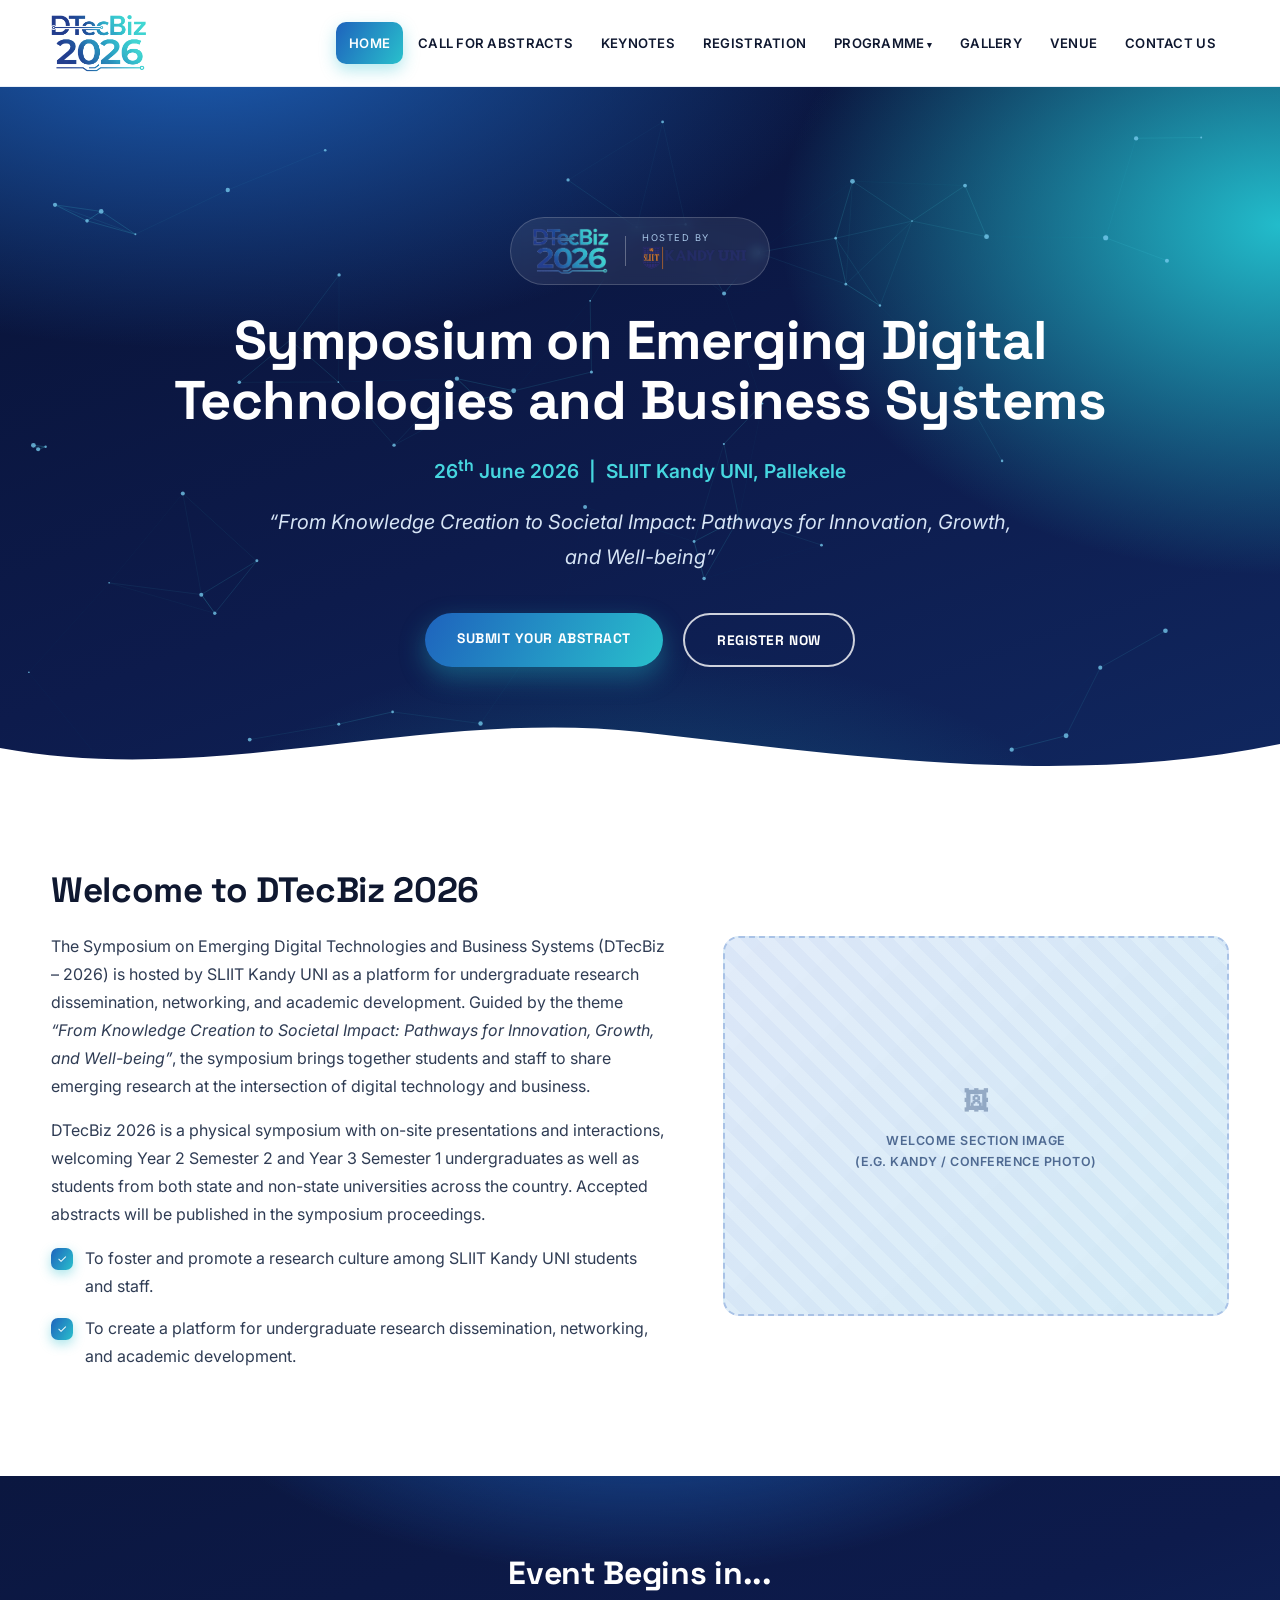
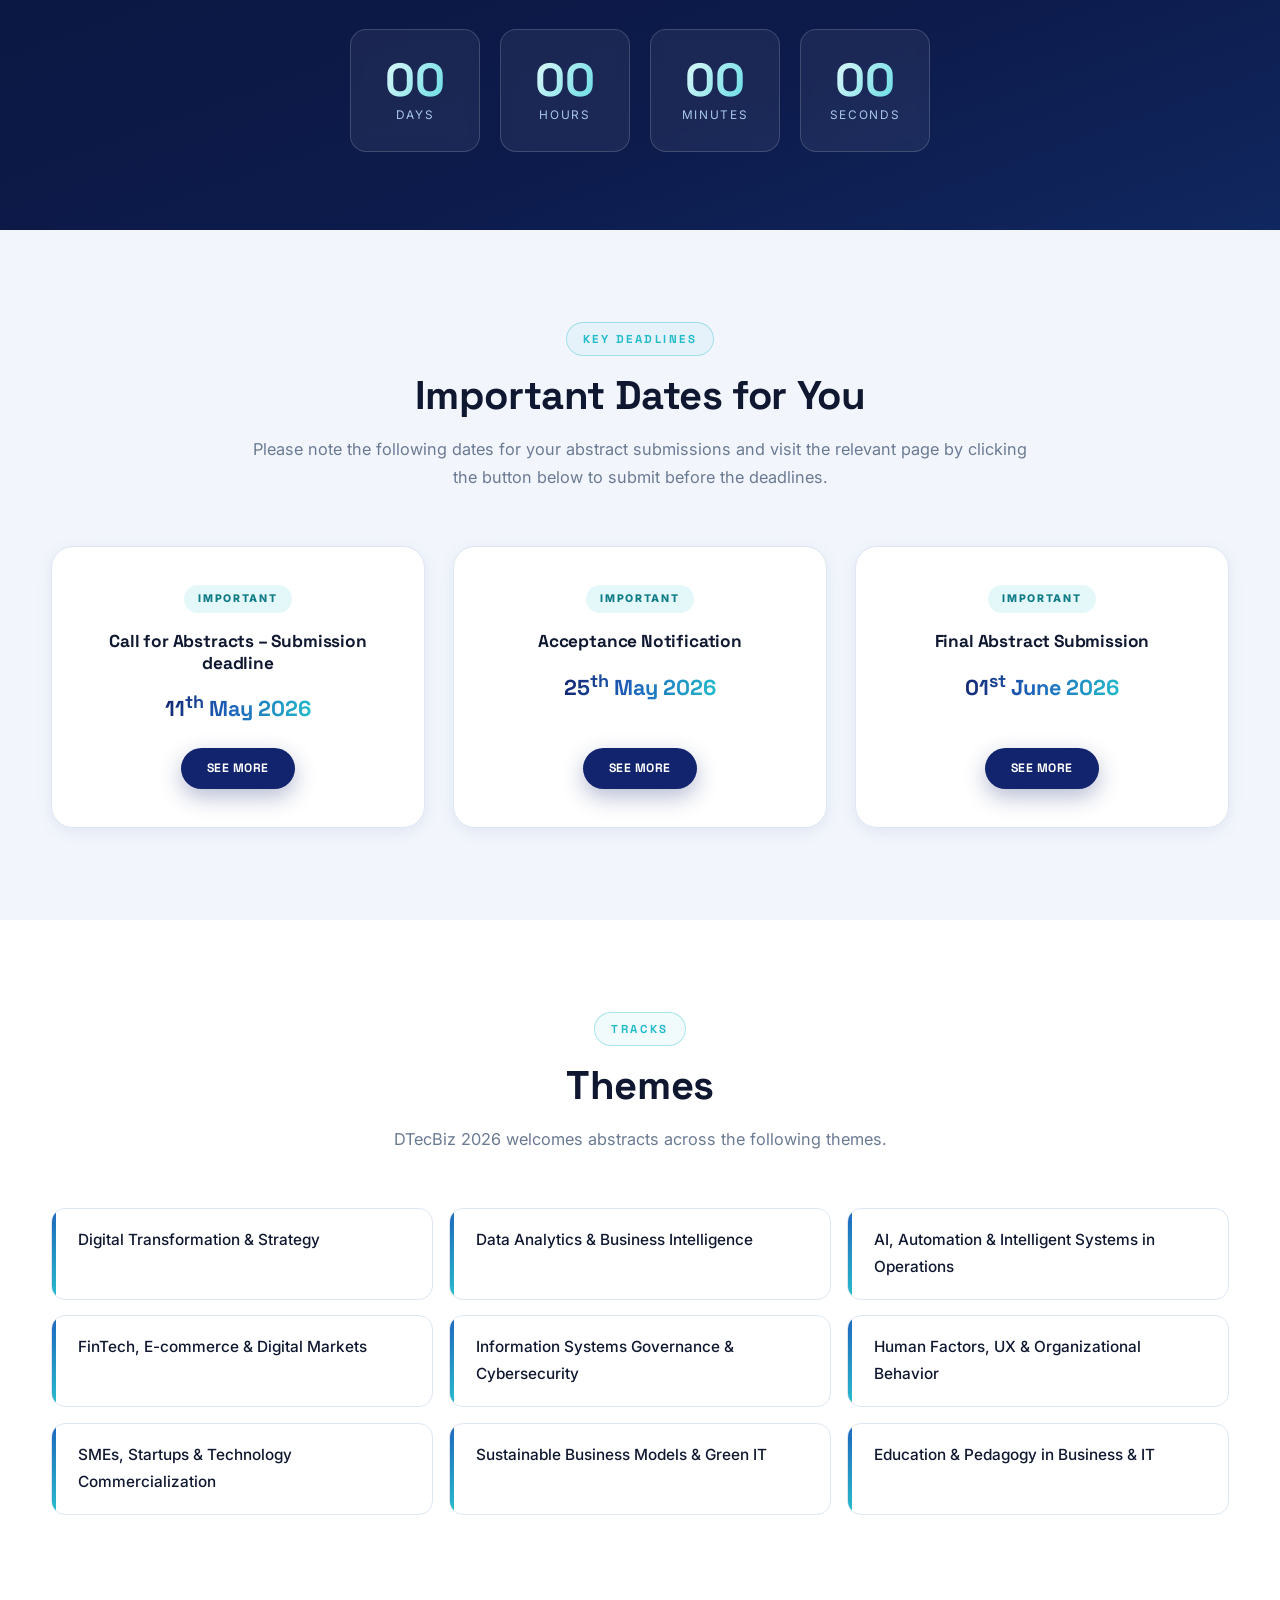
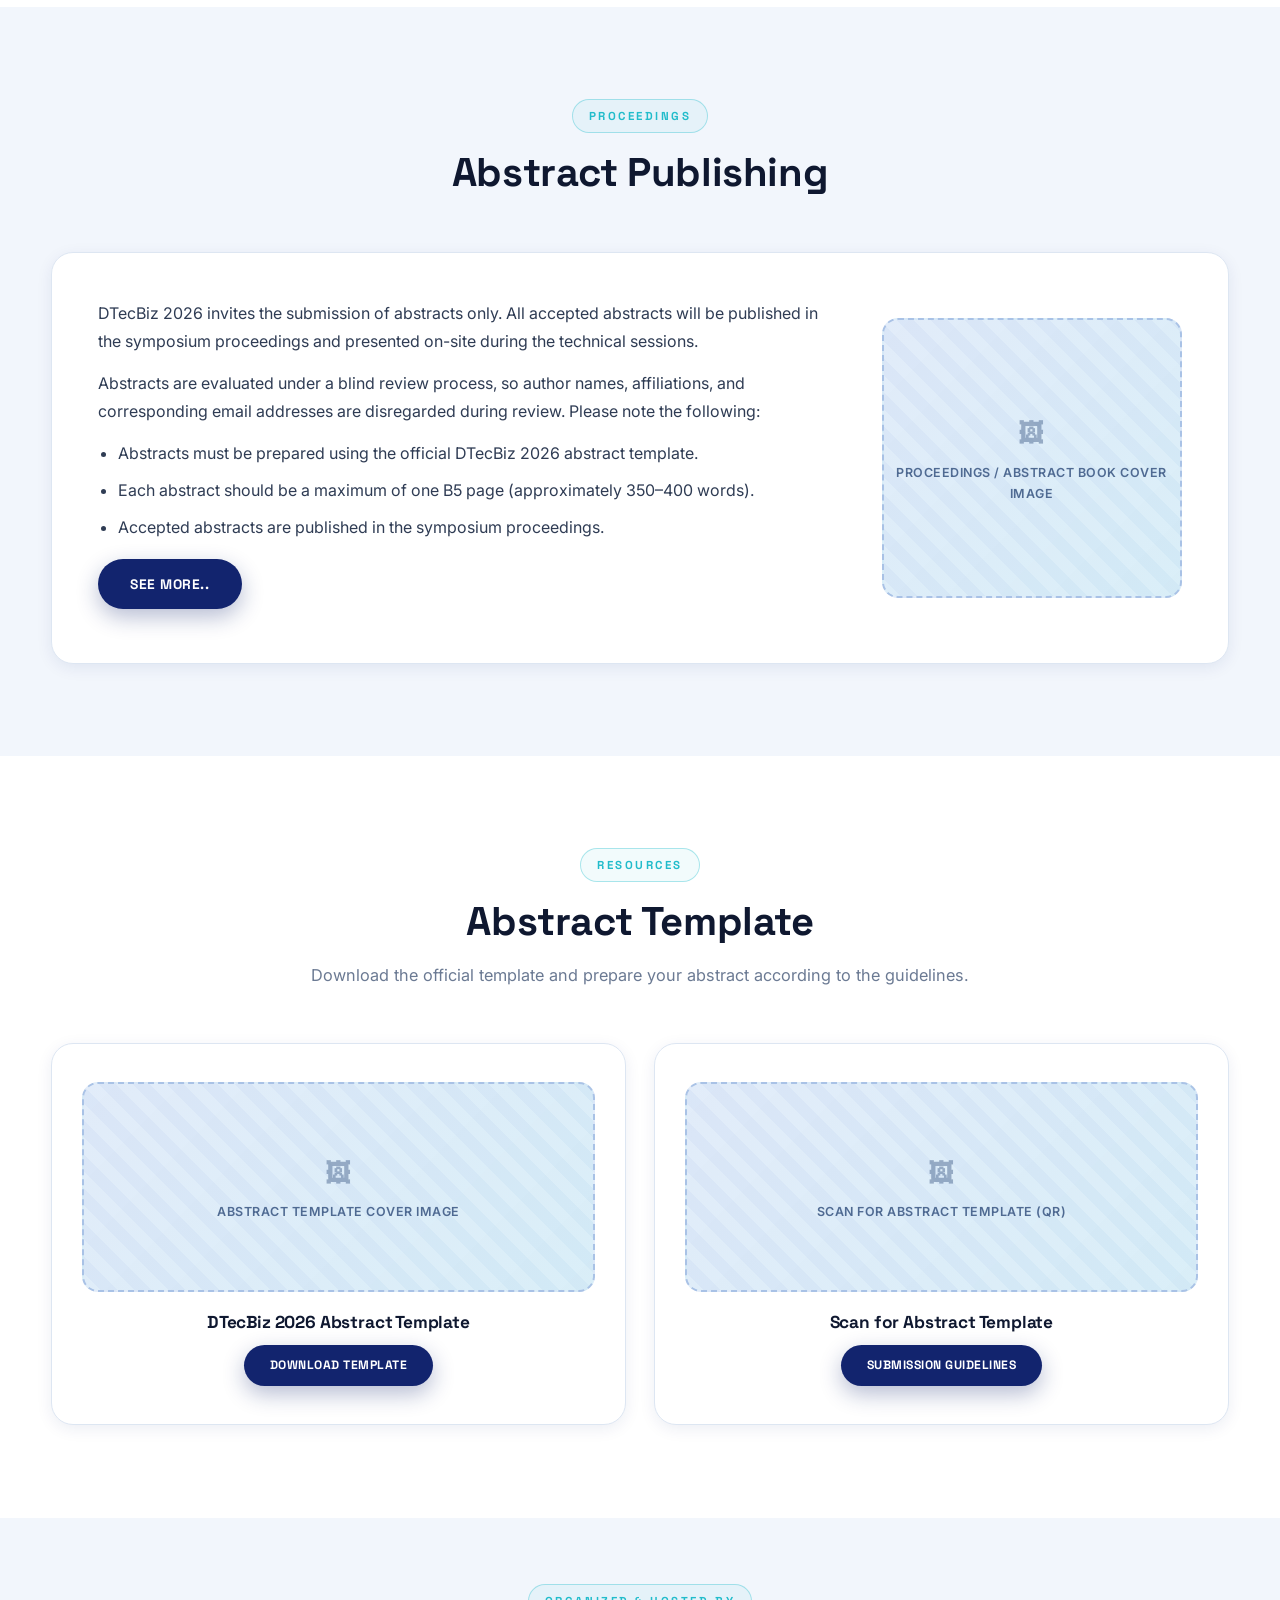
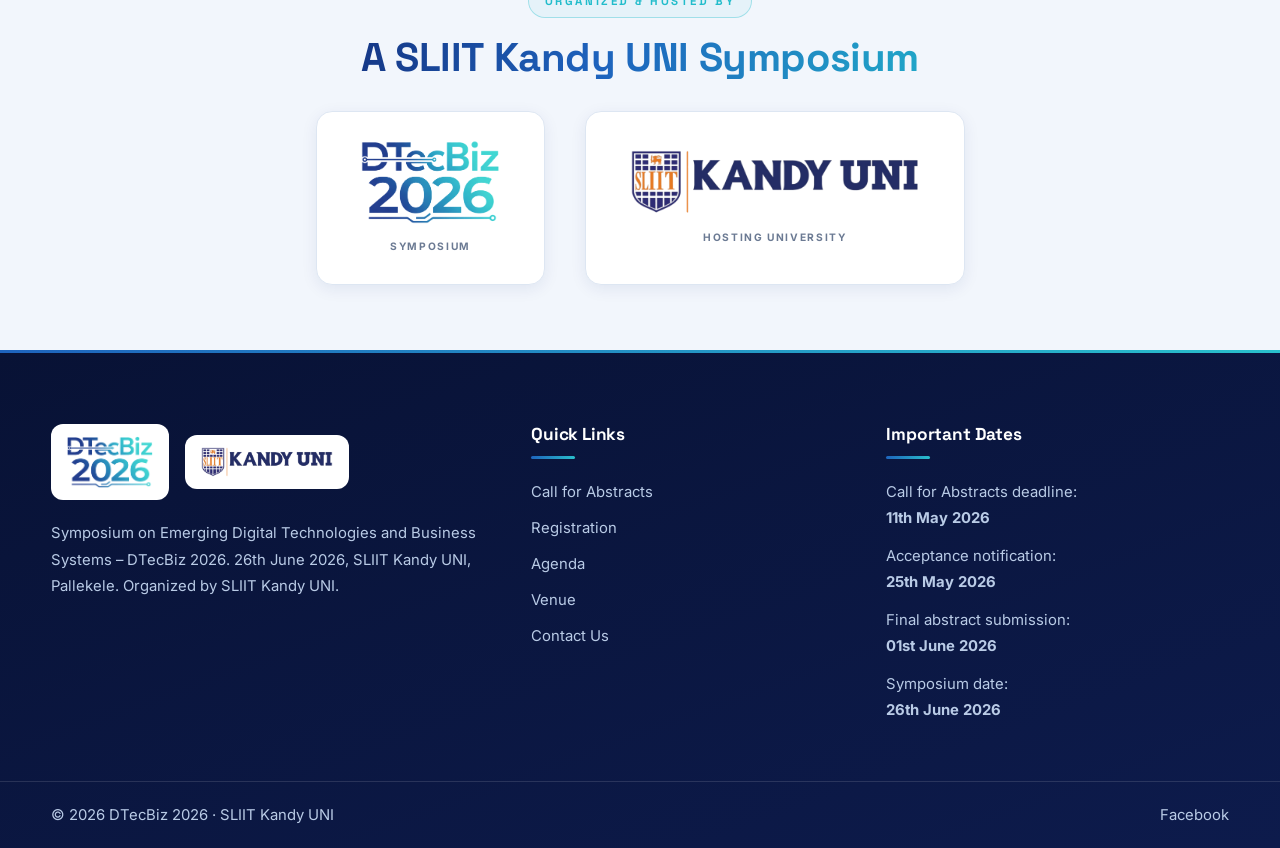
==== index.html @ 885c9efa "Add DTecBiz 2026 symposium website Static front-end for the Symposium on Emerging Digital Technologi" ====
<!DOCTYPE html>
<html lang="en">
<head>
<meta charset="UTF-8">
<meta name="viewport" content="width=device-width, initial-scale=1.0">
<title>HOME - DTecBiz 2026</title>
<link rel="preconnect" href="https://fonts.googleapis.com">
<link href="https://fonts.googleapis.com/css2?family=Space+Grotesk:wght@400;500;600;700&family=Inter:wght@400;500;600;700&display=swap" rel="stylesheet">
<link rel="stylesheet" href="css/style.css">
</head>
<body>
<div id="scrollProgress"></div>

<!-- ===== Header ===== -->
<header class="site-header">
    <div class="container">
        <a class="brand" href="index.html">
            <img src="images/dtecbiz-logo.png" alt="DTecBiz 2026" class="brand-logo">
        </a>
        <button class="nav-toggle" aria-label="Toggle menu" aria-expanded="false">&#9776;</button>
        <nav class="main-nav">
            <ul>
                <li class="active"><a href="index.html">HOME</a></li>
                <li><a href="call-for-papers.html">CALL FOR ABSTRACTS</a></li>
                <li><a href="keynotes.html">KEYNOTES</a></li>
                <li><a href="registration.html">REGISTRATION</a></li>
                <li class="dropdown"><a href="technical-programme.html">PROGRAMME</a>
                    <ul class="sub-menu">
                        <li><a href="technical-programme.html">AGENDA</a></li>
                        <li><a href="instructions.html">INSTRUCTIONS</a></li>
                    </ul>
                </li>
                <li><a href="gallery.html">GALLERY</a></li>
                <li><a href="venue.html">VENUE</a></li>
                <li><a href="contact-us.html">CONTACT US</a></li>
            </ul>
        </nav>
    </div>
</header>

<!-- ===== Hero ===== -->
<section class="hero">
    <canvas id="heroCanvas"></canvas>
    <div class="container">
        <div class="hero-cobrand">
            <img class="dtb" src="images/dtecbiz-logo.png" alt="DTecBiz 2026">
            <span class="divider"></span>
            <span class="host">
                <small>Hosted by</small>
                <img src="images/sliit-kandy-uni.png" alt="SLIIT Kandy UNI">
            </span>
        </div>
        <h1>Symposium on Emerging Digital Technologies and Business Systems</h1>
        <div class="hero-meta">26<sup>th</sup> June 2026 &nbsp;|&nbsp; SLIIT Kandy UNI, Pallekele</div>
        <div class="hero-tagline">&ldquo;From Knowledge Creation to Societal Impact: Pathways for Innovation, Growth, and Well-being&rdquo;</div>
        <div class="hero-cta">
            <a class="btn btn-gold" href="call-for-papers.html">Submit Your Abstract</a>
            <a class="btn btn-outline" href="registration.html">Register Now</a>
        </div>
    </div>
    <div class="hero-wave" aria-hidden="true">
        <svg viewBox="0 0 1440 70" preserveAspectRatio="none"><path fill="#ffffff" d="M0,40 C240,80 480,0 720,24 C960,48 1200,80 1440,36 L1440,70 L0,70 Z"></path></svg>
    </div>
</section>

<!-- ===== Welcome ===== -->
<section class="section">
    <div class="container split">
        <div>
            <h2>Welcome to DTecBiz 2026</h2>
            <p>The Symposium on Emerging Digital Technologies and Business Systems (DTecBiz &ndash; 2026) is hosted by SLIIT Kandy UNI as a platform for undergraduate research dissemination, networking, and academic development. Guided by the theme <em>&ldquo;From Knowledge Creation to Societal Impact: Pathways for Innovation, Growth, and Well-being&rdquo;</em>, the symposium brings together students and staff to share emerging research at the intersection of digital technology and business.</p>
            <p>DTecBiz 2026 is a physical symposium with on-site presentations and interactions, welcoming Year 2 Semester 2 and Year 3 Semester 1 undergraduates as well as students from both state and non-state universities across the country. Accepted abstracts will be published in the symposium proceedings.</p>
            <ul class="goals">
                <li>To foster and promote a research culture among SLIIT Kandy UNI students and staff.</li>
                <li>To create a platform for undergraduate research dissemination, networking, and academic development.</li>
            </ul>
        </div>
        <div class="img-ph">Welcome section image<br>(e.g. Kandy / conference photo)</div>
    </div>
</section>

<!-- ===== Countdown ===== -->
<section class="countdown-band">
    <div class="container">
        <h2>Event Begins in...</h2>
        <div class="countdown">
            <div class="count-box"><div class="num" data-unit="days">00</div><div class="label">Days</div></div>
            <div class="count-box"><div class="num" data-unit="hours">00</div><div class="label">Hours</div></div>
            <div class="count-box"><div class="num" data-unit="minutes">00</div><div class="label">Minutes</div></div>
            <div class="count-box"><div class="num" data-unit="seconds">00</div><div class="label">Seconds</div></div>
        </div>
    </div>
</section>

<!-- ===== Important Dates ===== -->
<section class="section alt">
    <div class="container">
        <div class="section-head">
            <span class="eyebrow">Key Deadlines</span>
            <h2>Important Dates for You</h2>
            <p>Please note the following dates for your abstract submissions and visit the relevant page by clicking the button below to submit before the deadlines.</p>
        </div>
        <div class="cards">
            <div class="card">
                <span class="tag">IMPORTANT</span>
                <h3>Call for Abstracts &ndash; Submission deadline</h3>
                <div class="date">11<sup>th</sup> May 2026</div>
                <a class="btn btn-green" href="call-for-papers.html">See More</a>
            </div>
            <div class="card">
                <span class="tag">IMPORTANT</span>
                <h3>Acceptance Notification</h3>
                <div class="date">25<sup>th</sup> May 2026</div>
                <a class="btn btn-green" href="call-for-papers.html">See More</a>
            </div>
            <div class="card">
                <span class="tag">IMPORTANT</span>
                <h3>Final Abstract Submission</h3>
                <div class="date">01<sup>st</sup> June 2026</div>
                <a class="btn btn-green" href="call-for-papers.html">See More</a>
            </div>
        </div>
    </div>
</section>

<!-- ===== Themes ===== -->
<section class="section">
    <div class="container">
        <div class="section-head">
            <span class="eyebrow">Tracks</span>
            <h2>Themes</h2>
            <p>DTecBiz 2026 welcomes abstracts across the following themes.</p>
        </div>
        <div class="themes-grid">
            <div class="theme">Digital Transformation &amp; Strategy</div>
            <div class="theme">Data Analytics &amp; Business Intelligence</div>
            <div class="theme">AI, Automation &amp; Intelligent Systems in Operations</div>
            <div class="theme">FinTech, E-commerce &amp; Digital Markets</div>
            <div class="theme">Information Systems Governance &amp; Cybersecurity</div>
            <div class="theme">Human Factors, UX &amp; Organizational Behavior</div>
            <div class="theme">SMEs, Startups &amp; Technology Commercialization</div>
            <div class="theme">Sustainable Business Models &amp; Green IT</div>
            <div class="theme">Education &amp; Pedagogy in Business &amp; IT</div>
        </div>
    </div>
</section>

<!-- ===== Abstract Publishing ===== -->
<section class="section alt">
    <div class="container">
        <div class="section-head">
            <span class="eyebrow">Proceedings</span>
            <h2>Abstract Publishing</h2>
        </div>
        <div class="pub-box">
            <div>
                <p>DTecBiz 2026 invites the submission of abstracts only. All accepted abstracts will be published in the symposium proceedings and presented on-site during the technical sessions.</p>
                <p>Abstracts are evaluated under a blind review process, so author names, affiliations, and corresponding email addresses are disregarded during review. Please note the following:</p>
                <ul>
                    <li>Abstracts must be prepared using the official DTecBiz 2026 abstract template.</li>
                    <li>Each abstract should be a maximum of one B5 page (approximately 350&ndash;400 words).</li>
                    <li>Accepted abstracts are published in the symposium proceedings.</li>
                </ul>
                <a class="btn btn-green" href="call-for-papers.html">See More..</a>
            </div>
            <div class="img-ph">Proceedings / abstract book cover image</div>
        </div>
    </div>
</section>

<!-- ===== Abstract Template ===== -->
<section class="section">
    <div class="container">
        <div class="section-head">
            <span class="eyebrow">Resources</span>
            <h2>Abstract Template</h2>
            <p>Download the official template and prepare your abstract according to the guidelines.</p>
        </div>
        <div class="download-strip">
            <div class="card">
                <div class="img-ph">Abstract template cover image</div>
                <h3>DTecBiz 2026 Abstract Template</h3>
                <a class="btn btn-green" href="#">Download Template</a>
            </div>
            <div class="card">
                <div class="img-ph">Scan for Abstract Template (QR)</div>
                <h3>Scan for Abstract Template</h3>
                <a class="btn btn-green" href="call-for-papers.html">Submission Guidelines</a>
            </div>
        </div>
    </div>
</section>

<!-- ===== Organized & Hosted by ===== -->
<section class="hostband">
    <div class="container">
        <div class="section-head" style="margin-bottom:0;">
            <span class="eyebrow">Organized &amp; Hosted by</span>
            <h2 class="grad-text">A SLIIT Kandy UNI Symposium</h2>
        </div>
        <div class="logos">
            <div class="logo-card dtb">
                <img src="images/dtecbiz-logo.png" alt="DTecBiz 2026">
                <small>Symposium</small>
            </div>
            <div class="logo-card">
                <img src="images/sliit-kandy-uni.png" alt="SLIIT Kandy UNI">
                <small>Hosting University</small>
            </div>
        </div>
    </div>
</section>

<!-- ===== Footer ===== -->
<footer class="site-footer">
    <div class="container footer-grid">
        <div>
            <div class="footer-logos">
                <span class="chip dtb"><img src="images/dtecbiz-logo.png" alt="DTecBiz 2026"></span>
                <span class="chip host"><img src="images/sliit-kandy-uni.png" alt="SLIIT Kandy UNI"></span>
            </div>
            <p>Symposium on Emerging Digital Technologies and Business Systems &ndash; DTecBiz 2026. 26th June 2026, SLIIT Kandy UNI, Pallekele. Organized by SLIIT Kandy UNI.</p>
        </div>
        <div>
            <h4>Quick Links</h4>
            <ul>
                <li><a href="call-for-papers.html">Call for Abstracts</a></li>
                <li><a href="registration.html">Registration</a></li>
                <li><a href="technical-programme.html">Agenda</a></li>
                <li><a href="venue.html">Venue</a></li>
                <li><a href="contact-us.html">Contact Us</a></li>
            </ul>
        </div>
        <div>
            <h4>Important Dates</h4>
            <p>Call for Abstracts deadline:<br><strong>11th May 2026</strong></p>
            <p>Acceptance notification:<br><strong>25th May 2026</strong></p>
            <p>Final abstract submission:<br><strong>01st June 2026</strong></p>
            <p>Symposium date:<br><strong>26th June 2026</strong></p>
        </div>
    </div>
    <div class="footer-bottom">
        <div class="container" style="display:flex;justify-content:space-between;flex-wrap:wrap;gap:10px;">
            <span>&copy; 2026 DTecBiz 2026 &middot; SLIIT Kandy UNI</span>
            <a href="#" target="_blank" rel="noopener">Facebook</a>
        </div>
    </div>
</footer>

<button id="scrollTop" aria-label="Scroll to top">&#8679;</button>
<script src="js/main.js"></script>
</body>
</html>
---- css/style.css ----
/* ============================================================
   DTecBiz 2026 — Symposium on Emerging Digital Technologies
   and Business Systems | Premium tech theme
   ============================================================ */

:root {
    /* DTecBiz logo gradient palette */
    --navy-deep: #081235;
    --navy: #0d1b4c;
    --navy-2: #12246e;
    --blue: #1e5fbf;
    --blue-bright: #2a86d8;
    --cyan: #22bccb;
    --cyan-light: #46d6df;
    --accent: #e8792b;          /* SLIIT orange, used sparingly */

    --grad-main: linear-gradient(120deg, #12246e 0%, #1e63bd 48%, #29c0cc 100%);
    --grad-soft: linear-gradient(120deg, #1e63bd, #29c0cc);
    --grad-text: linear-gradient(100deg, #12246e 0%, #1e63bd 45%, #22bccb 100%);

    --ink: #0f1830;
    --body: #2f3c54;
    --muted: #6b7a93;
    --bg: #ffffff;
    --bg-soft: #f2f6fc;
    --bg-tint: #eaf1fb;
    --border: #dde6f2;
    --glass: rgba(255, 255, 255, 0.72);

    --radius: 16px;
    --radius-lg: 22px;
    --shadow-sm: 0 4px 16px rgba(18, 36, 110, 0.08);
    --shadow: 0 14px 40px rgba(18, 36, 110, 0.14);
    --shadow-glow: 0 18px 50px rgba(34, 188, 203, 0.28);

    --font-head: "Space Grotesk", "Segoe UI", sans-serif;
    --font-body: "Inter", "Segoe UI", Roboto, Helvetica, Arial, sans-serif;
}

* { margin: 0; padding: 0; box-sizing: border-box; }

html { scroll-behavior: smooth; }

body {
    font-family: var(--font-body);
    color: var(--body);
    background: var(--bg);
    line-height: 1.75;
    font-size: 16px;
    overflow-x: hidden;
}

img { max-width: 100%; display: block; }
a { color: var(--blue); text-decoration: none; transition: color .2s; }
a:hover { color: var(--cyan); }

h1, h2, h3, h4 { font-family: var(--font-head); color: var(--ink); line-height: 1.22; font-weight: 700; letter-spacing: -0.01em; }

.container { width: min(1200px, 92%); margin: 0 auto; }

.grad-text {
    background: var(--grad-text);
    -webkit-background-clip: text;
    background-clip: text;
    color: transparent;
}

/* ---------- Scroll progress bar ---------- */
#scrollProgress {
    position: fixed; top: 0; left: 0; height: 3px; width: 0;
    background: var(--grad-soft);
    z-index: 3000;
    box-shadow: 0 0 12px rgba(34, 188, 203, .8);
}

/* ---------- Image placeholders ---------- */
.img-ph {
    display: flex; flex-direction: column; align-items: center; justify-content: center;
    gap: 6px;
    background:
        linear-gradient(135deg, rgba(30, 99, 189, .06), rgba(34, 188, 203, .10)),
        repeating-linear-gradient(45deg, #eef4fd, #eef4fd 12px, #e6eefb 12px, #e6eefb 24px);
    border: 2px dashed #a9c2e6;
    border-radius: var(--radius);
    color: #4f6a92;
    font-size: .78rem; font-weight: 600; letter-spacing: .04em; text-transform: uppercase;
    text-align: center; padding: 12px; min-height: 120px; width: 100%;
}
.img-ph::before { content: "\1F5BC"; font-size: 1.6rem; opacity: .5; }

/* ---------- Header ---------- */
.site-header {
    position: sticky; top: 0; z-index: 1000;
    background: rgba(255, 255, 255, 0.82);
    backdrop-filter: saturate(160%) blur(14px);
    -webkit-backdrop-filter: saturate(160%) blur(14px);
    border-bottom: 1px solid rgba(30, 99, 189, .10);
    transition: padding .3s, box-shadow .3s, background .3s;
}
.site-header.scrolled { box-shadow: 0 8px 30px rgba(18, 36, 110, .10); background: rgba(255,255,255,.92); }
.site-header .container { display: flex; align-items: center; justify-content: space-between; gap: 18px; padding: 14px 0; transition: padding .3s; }
.site-header.scrolled .container { padding: 8px 0; }

.brand { display: flex; align-items: center; gap: 14px; }
.brand-logo { height: 58px; width: auto; transition: height .3s; }
.site-header.scrolled .brand-logo { height: 46px; }

.host-badge {
    display: flex; align-items: center; gap: 10px;
    padding: 6px 14px 6px 16px; border-radius: 40px;
    background: linear-gradient(120deg, rgba(30,99,189,.06), rgba(34,188,203,.10));
    border: 1px solid rgba(30, 99, 189, .16);
}
.host-badge span { font-size: .62rem; font-weight: 700; letter-spacing: .14em; text-transform: uppercase; color: var(--muted); }
.host-badge img { height: 26px; width: auto; }

.main-nav ul { list-style: none; display: flex; align-items: center; gap: 2px; flex-wrap: wrap; }
.main-nav a {
    display: block; padding: 10px 13px; font-size: .82rem; font-weight: 600;
    letter-spacing: .02em; color: var(--ink); border-radius: 10px; position: relative;
}
.main-nav a:hover { color: var(--blue); background: var(--bg-tint); }
.main-nav li.active > a { color: #fff; background: var(--grad-soft); box-shadow: 0 6px 16px rgba(34,188,203,.35); }

.main-nav li { position: relative; }
.main-nav .dropdown > a::after { content: " \25BE"; font-size: .7em; }
.main-nav .sub-menu {
    display: none; position: absolute; top: 100%; left: 0; background: #fff;
    min-width: 240px; box-shadow: var(--shadow); border-radius: 14px; padding: 8px; flex-direction: column;
    border: 1px solid var(--border);
}
.main-nav .dropdown:hover .sub-menu, .main-nav .dropdown:focus-within .sub-menu { display: flex; }
.main-nav .sub-menu a { padding: 11px 14px; }

.nav-toggle {
    display: none; background: none; border: 2px solid var(--blue); color: var(--blue);
    font-size: 1.25rem; line-height: 1; padding: 7px 12px; border-radius: 10px; cursor: pointer;
}

/* ---------- Buttons ---------- */
.btn {
    display: inline-block; padding: 13px 32px; border-radius: 40px; font-weight: 700;
    font-size: .86rem; letter-spacing: .04em; text-transform: uppercase;
    position: relative; overflow: hidden; transition: transform .2s, box-shadow .2s; cursor: pointer;
    font-family: var(--font-head);
}
.btn::after {
    content: ""; position: absolute; top: 0; left: -120%; width: 60%; height: 100%;
    background: linear-gradient(120deg, transparent, rgba(255,255,255,.45), transparent);
    transform: skewX(-20deg); transition: left .6s;
}
.btn:hover::after { left: 130%; }
.btn:hover { transform: translateY(-3px); }
.btn-gold, .btn-primary {
    background: var(--grad-soft); color: #fff; box-shadow: 0 10px 26px rgba(34,188,203,.38);
}
.btn-gold:hover, .btn-primary:hover { color: #fff; box-shadow: var(--shadow-glow); }
.btn-outline { border: 2px solid rgba(255,255,255,.8); color: #fff; margin-left: 8px; }
.btn-outline:hover { background: #fff; color: var(--navy); }
.btn-green { background: var(--navy-2); color: #fff; box-shadow: 0 8px 22px rgba(18,36,110,.30); }
.btn-green:hover { color: #fff; background: var(--blue); }

/* ---------- Hero ---------- */
.hero {
    position: relative; color: #fff; text-align: center; padding: 130px 0 110px;
    background: radial-gradient(1200px 600px at 15% -10%, #1e63bd 0%, transparent 55%),
                radial-gradient(1000px 700px at 100% 20%, #22bccb 0%, transparent 50%),
                linear-gradient(160deg, #081235 0%, #0d1b4c 55%, #10275f 100%);
    overflow: hidden;
}
#heroCanvas { position: absolute; inset: 0; width: 100%; height: 100%; z-index: 0; opacity: .9; }
.hero::before {
    content: ""; position: absolute; inset: 0; z-index: 1;
    background: radial-gradient(700px 380px at 50% 120%, rgba(34,188,203,.30), transparent 70%);
    pointer-events: none;
}
.hero .container { position: relative; z-index: 2; }

.hero-cobrand { display: inline-flex; align-items: center; gap: 16px; margin-bottom: 26px;
    padding: 10px 22px; border-radius: 50px; background: rgba(255,255,255,.08);
    border: 1px solid rgba(255,255,255,.18); backdrop-filter: blur(6px); }
.hero-cobrand img.dtb { height: 46px; }
.hero-cobrand .divider { width: 1px; height: 30px; background: rgba(255,255,255,.3); }
.hero-cobrand .host { display: flex; flex-direction: column; align-items: flex-start; line-height: 1.2; }
.hero-cobrand .host small { font-size: .58rem; letter-spacing: .16em; text-transform: uppercase; color: #a9c7e8; }
.hero-cobrand .host img { height: 24px; margin-top: 3px; }

.hero h1 { color: #fff; font-size: clamp(1.8rem, 4.4vw, 3.4rem); max-width: 980px; margin: 0 auto 20px; line-height: 1.1; }
.hero .hero-meta { font-size: clamp(.95rem, 1.8vw, 1.2rem); color: var(--cyan-light); font-weight: 600; margin-bottom: 16px; }
.hero .hero-tagline { font-family: var(--font-body); font-style: italic; font-size: clamp(1rem, 2vw, 1.25rem); color: #d6e4f5; max-width: 760px; margin: 0 auto 38px; }
.hero .hero-cta { display: flex; gap: 12px; justify-content: center; flex-wrap: wrap; }

.hero-wave { position: absolute; bottom: -1px; left: 0; width: 100%; z-index: 2; line-height: 0; }
.hero-wave svg { width: 100%; height: 70px; display: block; }

/* ---------- Sections ---------- */
.section { padding: 92px 0; position: relative; }
.section.alt { background: var(--bg-soft); }
.section.dark {
    background: linear-gradient(160deg, #0b1740, #0d1b4c);
    color: #cfe0f5;
}
.section.dark h1, .section.dark h2, .section.dark h3, .section.dark h4 { color: #fff; }

.section-head { text-align: center; max-width: 780px; margin: 0 auto 54px; }
.section-head .eyebrow {
    display: inline-block; font-family: var(--font-head); font-size: .72rem; font-weight: 700;
    letter-spacing: .22em; text-transform: uppercase; color: var(--cyan);
    padding: 6px 16px; border: 1px solid rgba(34,188,203,.35); border-radius: 30px; margin-bottom: 16px;
    background: rgba(34,188,203,.06);
}
.section-head h2 { font-size: clamp(1.7rem, 3.2vw, 2.5rem); margin-bottom: 14px; }
.section-head p { color: var(--muted); font-size: 1.02rem; }

/* Welcome split */
.split { display: grid; grid-template-columns: 1.1fr .9fr; gap: 54px; align-items: center; }
.split .img-ph { min-height: 380px; }
.split h2 { font-size: clamp(1.6rem, 3vw, 2.2rem); margin-bottom: 20px; }
.split p { margin-bottom: 16px; color: var(--body); }

.goals { list-style: none; margin-top: 12px; }
.goals li { position: relative; padding-left: 34px; margin-bottom: 14px; color: var(--body); }
.goals li::before {
    content: "\2713"; position: absolute; left: 0; top: 4px; width: 22px; height: 22px;
    border-radius: 7px; background: var(--grad-soft); color: #fff; font-size: .72rem;
    display: flex; align-items: center; justify-content: center; box-shadow: 0 4px 12px rgba(34,188,203,.4);
}

/* Countdown */
.countdown-band {
    position: relative; color: #fff; text-align: center; padding: 78px 0; overflow: hidden;
    background: radial-gradient(800px 400px at 50% -40%, #1e63bd, transparent 60%),
                linear-gradient(160deg, #0b1740, #0d1b4c 60%, #10275f);
}
.countdown-band h2 { color: #fff; margin-bottom: 36px; font-size: clamp(1.5rem,2.6vw,2rem); }
.countdown { display: flex; justify-content: center; gap: 20px; flex-wrap: wrap; }
.count-box {
    background: rgba(255,255,255,.06); border: 1px solid rgba(255,255,255,.16);
    border-radius: var(--radius); padding: 26px 12px; width: 130px; backdrop-filter: blur(6px);
    transition: transform .25s, box-shadow .25s;
}
.count-box .num {
    font-size: 2.9rem; font-weight: 700; font-family: var(--font-head); line-height: 1.05;
    background: linear-gradient(120deg, #fff, #46d6df);
    -webkit-background-clip: text; background-clip: text; color: transparent;
}
.count-box .label { font-size: .74rem; text-transform: uppercase; letter-spacing: .14em; color: #a9c7e8; }

/* Cards */
.cards { display: grid; grid-template-columns: repeat(auto-fit, minmax(290px, 1fr)); gap: 28px; }
.card {
    position: relative; background: #fff; border: 1px solid var(--border); border-radius: var(--radius-lg);
    padding: 38px 30px; text-align: center; box-shadow: var(--shadow-sm);
    transition: transform .2s, box-shadow .3s, border-color .3s;
    display: flex; flex-direction: column; align-items: center; overflow: hidden;
}
.card::before {
    content: ""; position: absolute; inset: 0; border-radius: inherit; padding: 1.5px;
    background: var(--grad-soft); -webkit-mask: linear-gradient(#000 0 0) content-box, linear-gradient(#000 0 0);
    -webkit-mask-composite: xor; mask-composite: exclude; opacity: 0; transition: opacity .3s;
}
.card:hover { box-shadow: var(--shadow); transform: translateY(-6px); }
.card:hover::before { opacity: 1; }
.card .tag {
    display: inline-block; background: rgba(34,188,203,.12); color: #0f7c88;
    font-size: .66rem; font-weight: 800; letter-spacing: .16em; padding: 5px 14px; border-radius: 20px; margin-bottom: 18px;
}
.card h3 { font-size: 1.08rem; margin-bottom: 12px; }
.card .date { font-size: 1.35rem; font-weight: 700; font-family: var(--font-head); margin-bottom: 20px;
    background: var(--grad-text); -webkit-background-clip: text; background-clip: text; color: transparent; }
.card .btn { margin-top: auto; padding: 10px 26px; font-size: .76rem; }

/* Themes */
.themes-grid { display: grid; grid-template-columns: repeat(auto-fit, minmax(320px, 1fr)); gap: 16px; }
.themes-grid .theme {
    position: relative; background: #fff; border: 1px solid var(--border); border-radius: 14px;
    padding: 18px 22px 18px 26px; font-size: .96rem; color: var(--ink); font-weight: 500;
    transition: transform .2s, box-shadow .3s, color .2s; overflow: hidden;
}
.themes-grid .theme::before { content: ""; position: absolute; left: 0; top: 0; bottom: 0; width: 4px; background: var(--grad-soft); }
.themes-grid .theme:hover { transform: translateY(-4px); box-shadow: var(--shadow); }

/* Publishing */
.pub-box {
    background: #fff; border: 1px solid var(--border); border-radius: var(--radius-lg); box-shadow: var(--shadow-sm);
    padding: 46px; display: grid; grid-template-columns: 1fr 300px; gap: 42px; align-items: center;
}
.pub-box p { margin-bottom: 14px; color: var(--body); }
.pub-box ul { margin: 0 0 18px 20px; color: var(--body); }
.pub-box ul li { margin-bottom: 9px; }
.pub-box .img-ph { min-height: 280px; }

/* Downloads strip */
.download-strip { display: grid; grid-template-columns: repeat(auto-fit, minmax(260px, 1fr)); gap: 28px; }
.download-strip .card .img-ph { min-height: 210px; margin-bottom: 20px; }

/* Hosted-by band */
.hostband { padding: 66px 0; background: var(--bg-soft); text-align: center; }
.hostband .logos { display: flex; align-items: stretch; justify-content: center; gap: 40px; flex-wrap: wrap; margin-top: 28px; }
.hostband .logo-card {
    background: #fff; border: 1px solid var(--border); border-radius: var(--radius);
    padding: 28px 44px; box-shadow: var(--shadow-sm); transition: transform .25s, box-shadow .3s;
    display: flex; flex-direction: column; align-items: center; justify-content: center;
}
.hostband .logo-card:hover { transform: translateY(-6px); box-shadow: var(--shadow); }
.hostband .logo-card img { height: 66px; width: auto; }
.hostband .logo-card.dtb img { height: 84px; }
.hostband .logo-card small { display: block; margin-top: 14px; font-size: .64rem; letter-spacing: .16em; text-transform: uppercase; color: var(--muted); font-weight: 700; }

/* ---------- Page hero ---------- */
.page-hero {
    position: relative; color: #fff; text-align: center; padding: 96px 0 84px; overflow: hidden;
    background: radial-gradient(900px 400px at 20% -20%, #1e63bd 0%, transparent 55%),
                radial-gradient(700px 500px at 100% 0%, #22bccb 0%, transparent 50%),
                linear-gradient(160deg, #081235, #0d1b4c 60%, #10275f);
}
.page-hero::after {
    content: ""; position: absolute; inset: 0;
    background-image: linear-gradient(rgba(255,255,255,.04) 1px, transparent 1px),
                      linear-gradient(90deg, rgba(255,255,255,.04) 1px, transparent 1px);
    background-size: 46px 46px; mask-image: radial-gradient(circle at 50% 40%, #000, transparent 75%);
    -webkit-mask-image: radial-gradient(circle at 50% 40%, #000, transparent 75%);
}
.page-hero .container { position: relative; z-index: 2; }
.page-hero h1 { color: #fff; font-size: clamp(1.9rem, 3.6vw, 2.8rem); }
.page-hero .crumb { margin-top: 12px; font-size: .84rem; color: var(--cyan-light); letter-spacing: .06em; text-transform: uppercase; }

/* ---------- Content blocks ---------- */
.content h2 { font-size: 1.6rem; margin: 38px 0 16px; }
.content h2:first-child { margin-top: 0; }
.content h3 { font-size: 1.2rem; margin: 28px 0 12px; }
.content p { margin-bottom: 14px; color: var(--body); }
.content ul, .content ol { margin: 0 0 18px 22px; color: var(--body); }
.content li { margin-bottom: 10px; }
.note {
    background: linear-gradient(120deg, rgba(30,99,189,.05), rgba(34,188,203,.10));
    border-left: 4px solid var(--cyan); padding: 16px 20px; border-radius: 10px; margin: 20px 0; font-size: .95rem; color: var(--ink);
}

/* Tables */
.table-wrap { overflow-x: auto; margin: 20px 0 32px; border-radius: var(--radius); box-shadow: var(--shadow-sm); }
table.fees { width: 100%; border-collapse: collapse; background: #fff; overflow: hidden; font-size: .95rem; }
table.fees th { background: var(--grad-soft); color: #fff; text-align: left; padding: 15px 18px; font-weight: 700; font-family: var(--font-head); letter-spacing: .02em; }
table.fees td { padding: 14px 18px; border-bottom: 1px solid var(--border); color: var(--ink); }
table.fees tr:nth-child(even) td { background: var(--bg-soft); }
table.fees tr:last-child td { border-bottom: none; }
table.fees tr:hover td { background: var(--bg-tint); }

/* Speakers */
.speaker-year { margin-bottom: 60px; }
.speaker-year > h2 { text-align: center; font-size: 1.5rem; margin-bottom: 34px; }
.speaker-year > h2 span { background: var(--grad-text); -webkit-background-clip: text; background-clip: text; color: transparent; }
.speakers { display: grid; grid-template-columns: repeat(auto-fit, minmax(230px, 1fr)); gap: 28px; justify-content: center; max-width: 1000px; margin: 0 auto; }
.speaker {
    background: #fff; border: 1px solid var(--border); border-radius: var(--radius-lg); padding: 30px 24px;
    text-align: center; box-shadow: var(--shadow-sm); transition: transform .25s, box-shadow .3s;
}
.speaker:hover { transform: translateY(-6px); box-shadow: var(--shadow); }
.speaker .img-ph { width: 150px; height: 150px; min-height: 150px; border-radius: 50%; margin: 0 auto 18px; font-size: .58rem; }
.speaker h3 { font-size: 1.08rem; margin-bottom: 8px; }
.speaker p { font-size: .84rem; color: var(--muted); line-height: 1.55; }

/* Gallery */
.gallery-grid { display: grid; grid-template-columns: repeat(auto-fill, minmax(250px, 1fr)); gap: 18px; }
.gallery-grid .img-ph { min-height: 200px; font-size: .66rem; transition: transform .3s, box-shadow .3s; }
.gallery-grid .img-ph:hover { transform: scale(1.03); box-shadow: var(--shadow); }

/* Contact */
.contact-grid { display: grid; grid-template-columns: repeat(auto-fit, minmax(320px, 1fr)); gap: 30px; }
.contact-card { background: #fff; border: 1px solid var(--border); border-radius: var(--radius-lg); box-shadow: var(--shadow-sm); padding: 36px; text-align: center; transition: transform .25s, box-shadow .3s; }
.contact-card:hover { transform: translateY(-5px); box-shadow: var(--shadow); }
.contact-card .img-ph { width: 130px; height: 130px; min-height: 130px; border-radius: 50%; margin: 0 auto 20px; font-size: .58rem; }
.contact-card h3 { font-size: 1.2rem; }
.contact-card .role { font-weight: 700; font-size: .78rem; text-transform: uppercase; letter-spacing: .12em; margin-bottom: 16px;
    background: var(--grad-text); -webkit-background-clip: text; background-clip: text; color: transparent; }
.contact-card p { font-size: .93rem; color: var(--body); margin-bottom: 6px; }
.map-ph { min-height: 400px; margin-top: 44px; }

/* Venue */
.venue-block { margin-bottom: 64px; }
.venue-block .split .img-ph { min-height: 320px; }

/* ---------- Footer ---------- */
.site-footer {
    position: relative; color: #b9cbe6; padding: 74px 0 0; font-size: .93rem;
    background: linear-gradient(160deg, #081235, #0d1b4c);
    overflow: hidden;
}
.site-footer::before {
    content: ""; position: absolute; top: 0; left: 0; right: 0; height: 3px; background: var(--grad-soft);
}
.footer-grid { display: grid; grid-template-columns: 1.4fr 1fr 1.1fr; gap: 44px; padding-bottom: 46px; position: relative; z-index: 2; }
.site-footer h4 { color: #fff; font-size: 1.08rem; margin-bottom: 20px; }
.site-footer h4::after { content: ""; display: block; width: 44px; height: 3px; background: var(--grad-soft); margin-top: 10px; border-radius: 2px; }
.site-footer p { margin-bottom: 12px; }
.site-footer ul { list-style: none; }
.site-footer ul li { margin-bottom: 10px; }
.site-footer a { color: #b9cbe6; }
.site-footer a:hover { color: var(--cyan-light); }
.footer-logos { display: flex; align-items: center; gap: 16px; margin-bottom: 20px; flex-wrap: wrap; }
.footer-logos .chip { background: #fff; border-radius: 12px; padding: 12px 16px; display: flex; align-items: center; }
.footer-logos .chip.dtb img { height: 52px; }
.footer-logos .chip.host img { height: 30px; }
.footer-bottom { border-top: 1px solid rgba(255,255,255,.12); padding: 20px 0; position: relative; z-index: 2; }
.footer-bottom .container { display: flex; justify-content: space-between; align-items: center; gap: 12px; flex-wrap: wrap; }

/* Scroll top */
#scrollTop {
    position: fixed; right: 24px; bottom: 24px; width: 50px; height: 50px; border: none; border-radius: 50%;
    background: var(--grad-soft); color: #fff; font-size: 1.2rem; cursor: pointer;
    box-shadow: var(--shadow-glow); opacity: 0; pointer-events: none; transition: opacity .3s, transform .3s; z-index: 999;
}
#scrollTop.show { opacity: 1; pointer-events: auto; }
#scrollTop:hover { transform: translateY(-4px) scale(1.06); }

/* ---------- Scroll reveal ---------- */
[data-reveal] { opacity: 0; transform: translateY(34px); transition: opacity .7s cubic-bezier(.2,.7,.2,1), transform .7s cubic-bezier(.2,.7,.2,1); will-change: opacity, transform; }
[data-reveal].in { opacity: 1; transform: none; }
[data-reveal].d1 { transition-delay: .08s; }
[data-reveal].d2 { transition-delay: .16s; }
[data-reveal].d3 { transition-delay: .24s; }
[data-reveal].d4 { transition-delay: .32s; }
[data-reveal].d5 { transition-delay: .40s; }

/* 3D tilt */
.tilt { transform-style: preserve-3d; transition: transform .18s ease; }

@media (prefers-reduced-motion: reduce) {
    [data-reveal] { opacity: 1 !important; transform: none !important; }
    #heroCanvas { display: none; }
    html { scroll-behavior: auto; }
}

/* ---------- Responsive ---------- */
@media (max-width: 1180px) { .host-badge { display: none; } }
@media (max-width: 1024px) { .main-nav a { padding: 9px 9px; font-size: .76rem; } }

@media (max-width: 900px) {
    .nav-toggle { display: block; }
    .main-nav {
        display: none; position: absolute; top: 100%; left: 0; right: 0; background: #fff;
        box-shadow: 0 14px 30px rgba(0,0,0,.12); padding: 12px 5%;
    }
    .main-nav.open { display: block; }
    .main-nav ul { flex-direction: column; align-items: stretch; gap: 0; }
    .main-nav a { padding: 14px 10px; font-size: .92rem; border-bottom: 1px solid var(--border); border-radius: 0; }
    .main-nav .sub-menu { display: flex; position: static; box-shadow: none; padding: 0 0 0 18px; min-width: 0; border: none; }
    .split, .pub-box, .footer-grid { grid-template-columns: 1fr; }
    .hero { padding: 96px 0 80px; }
}
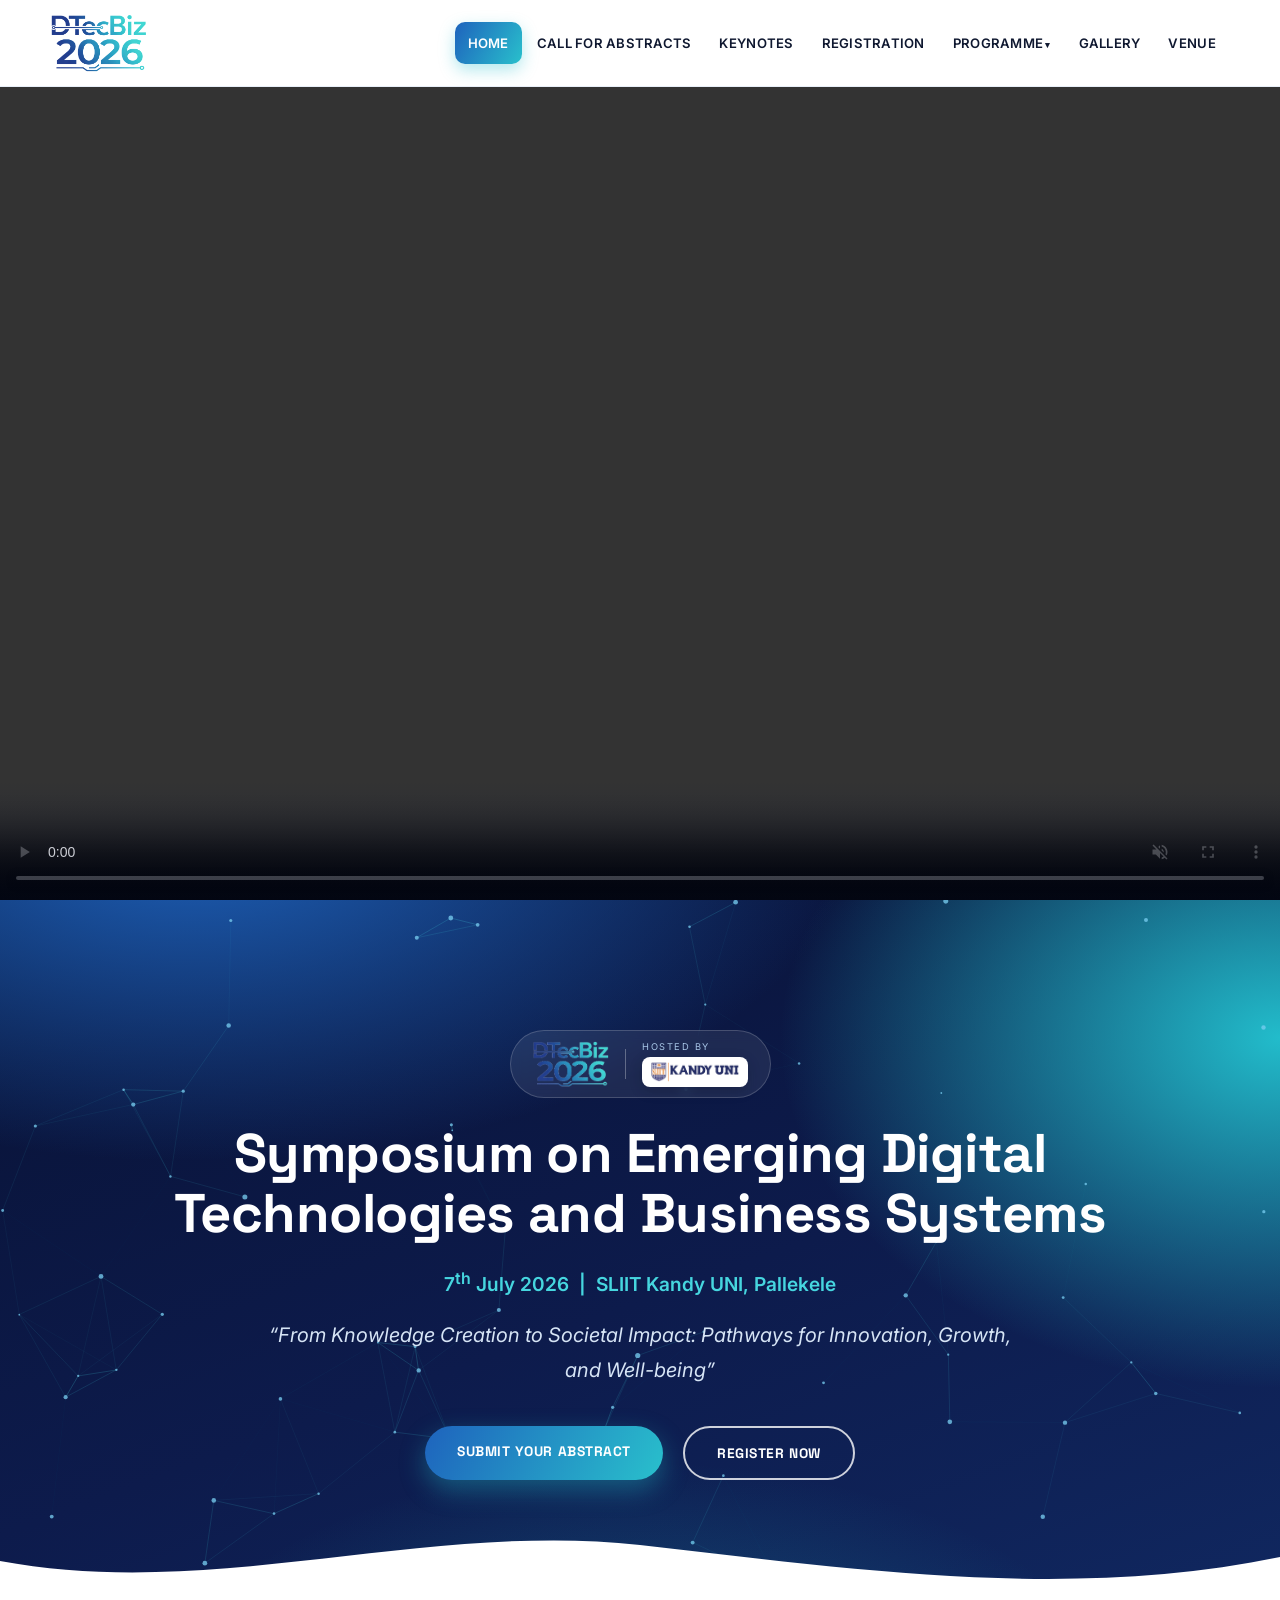
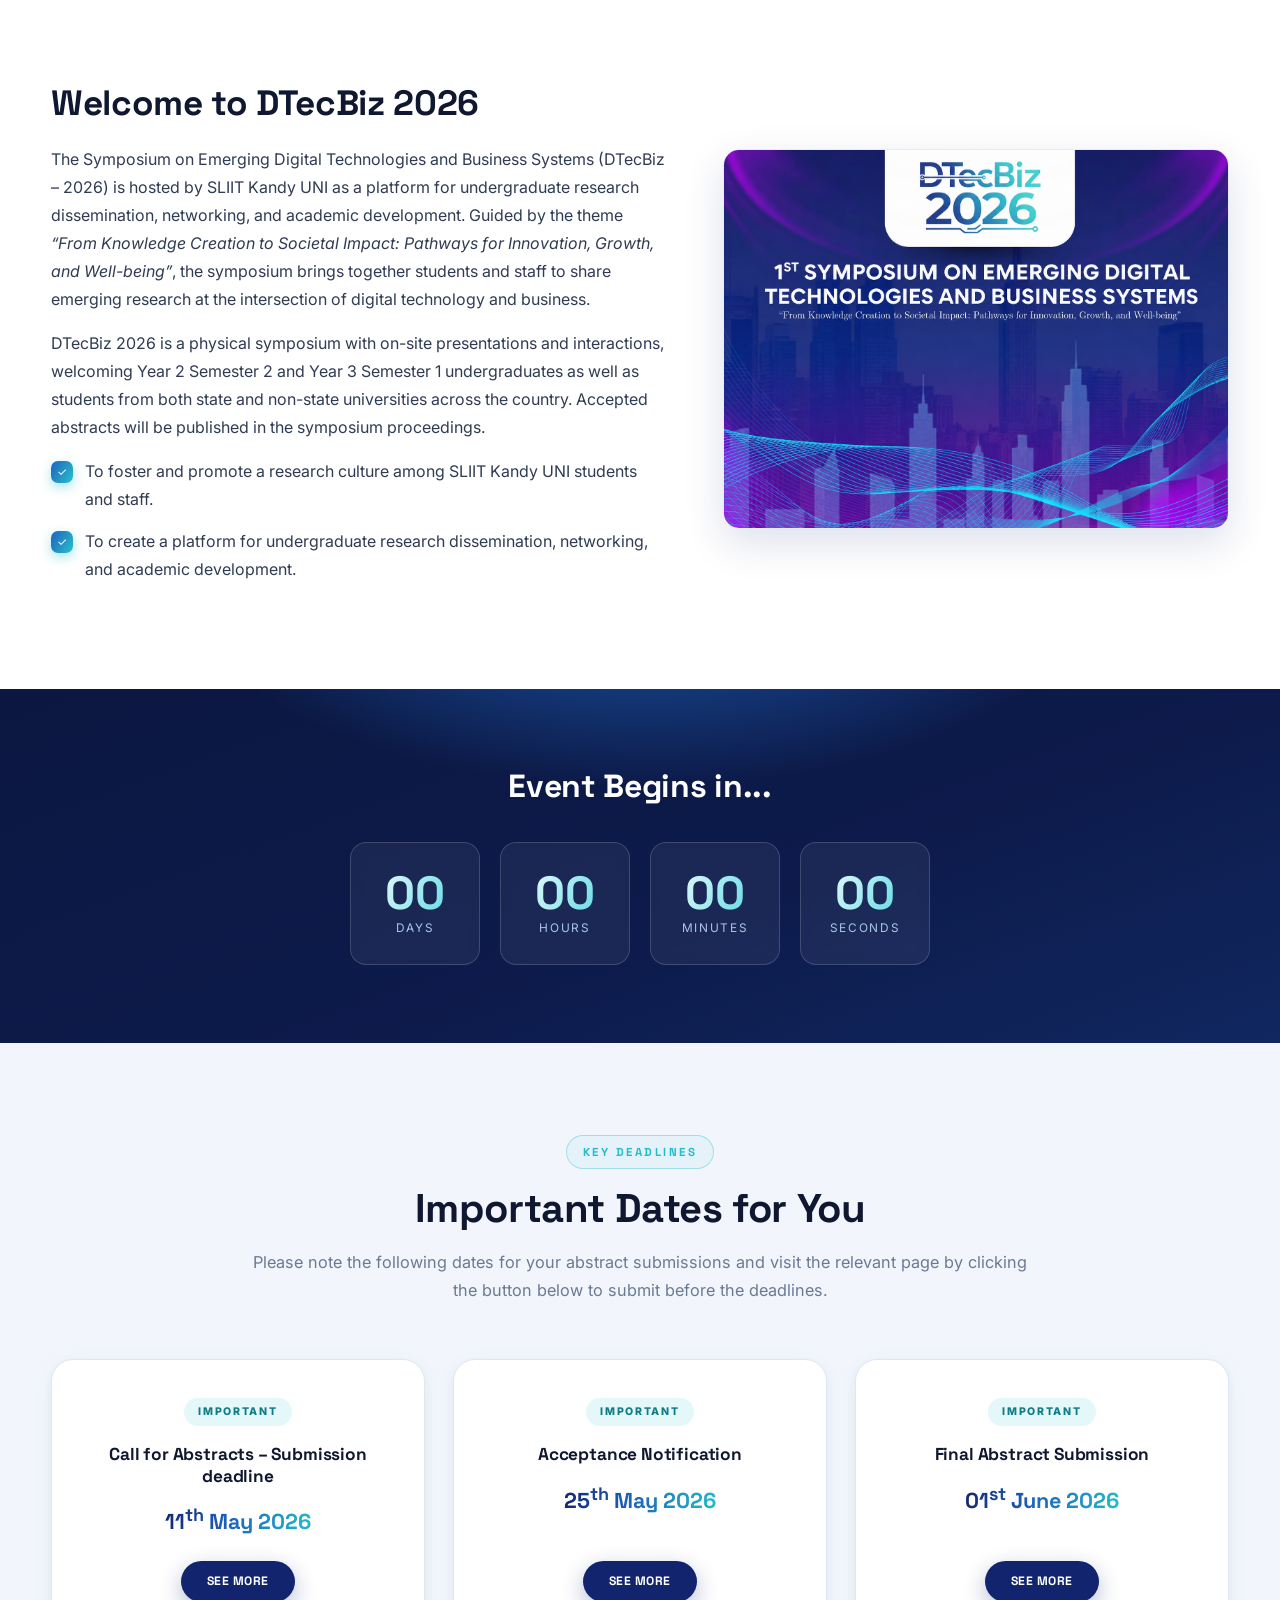
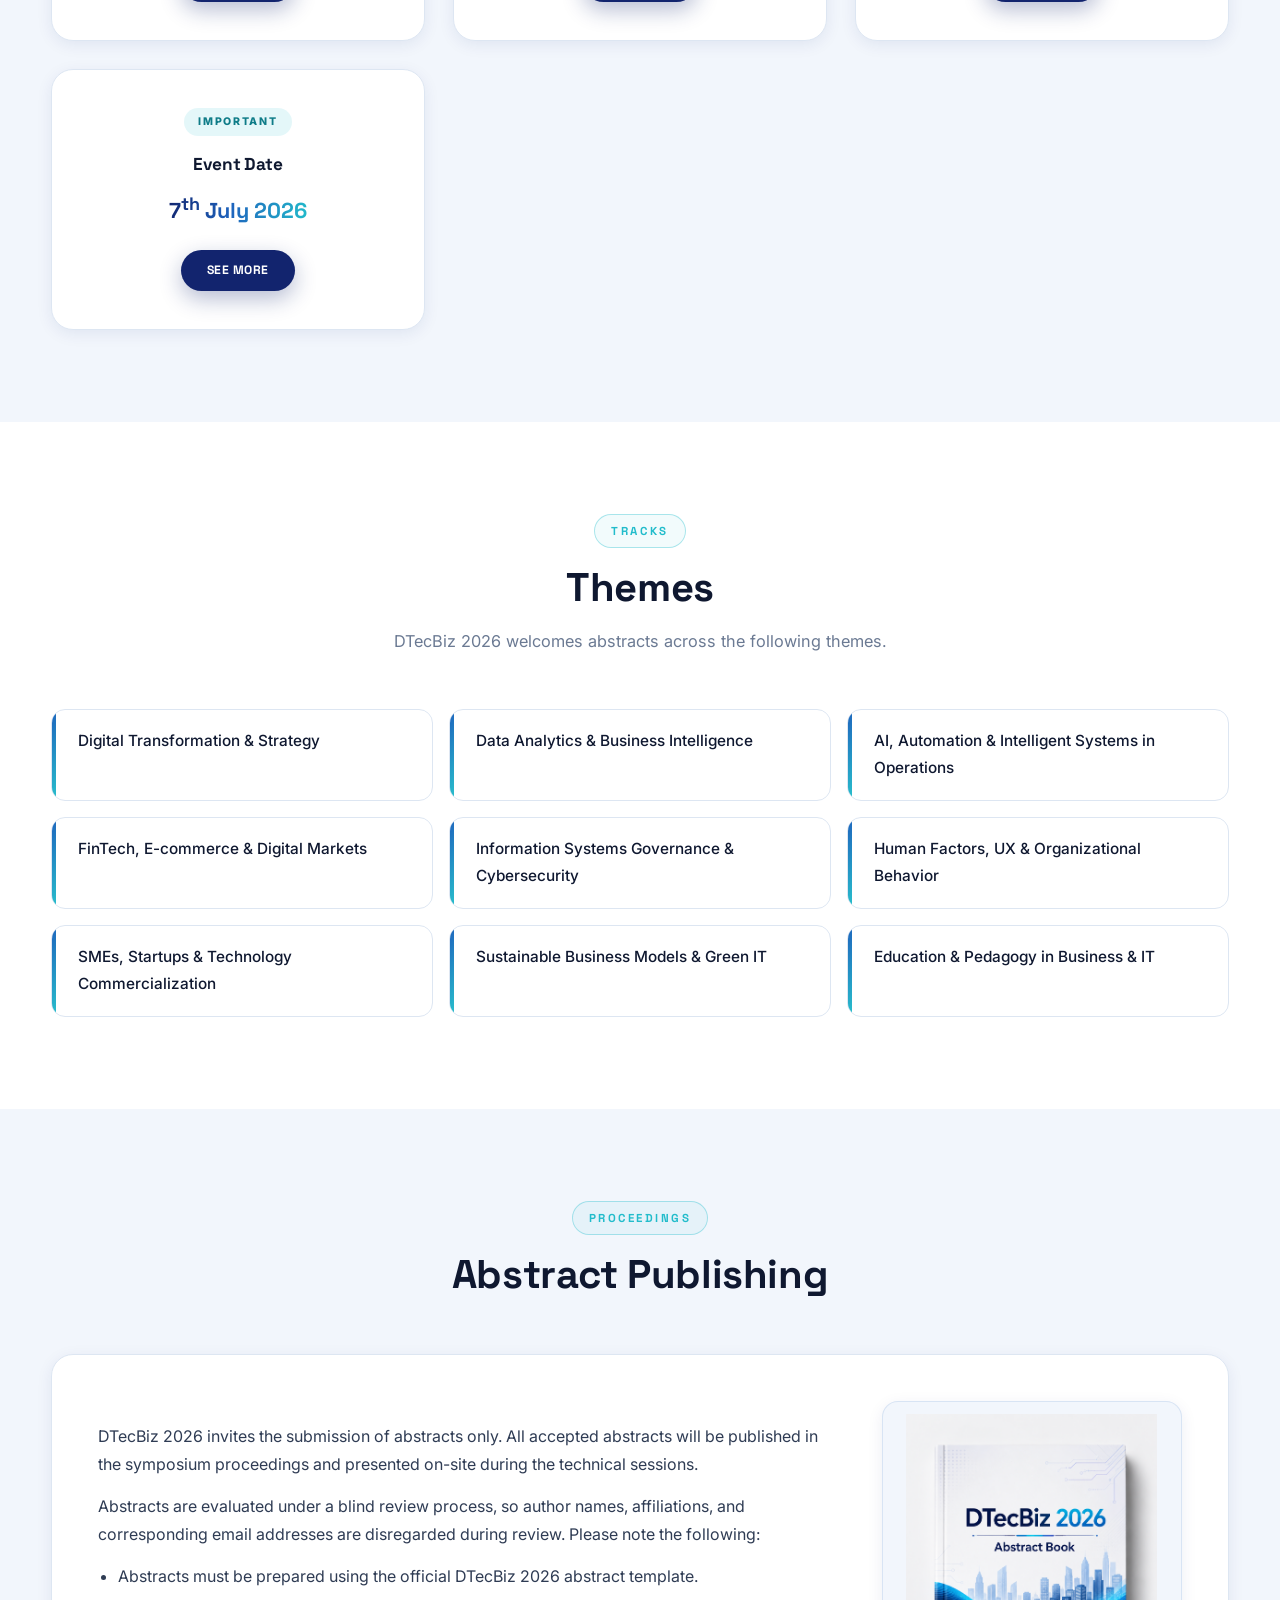
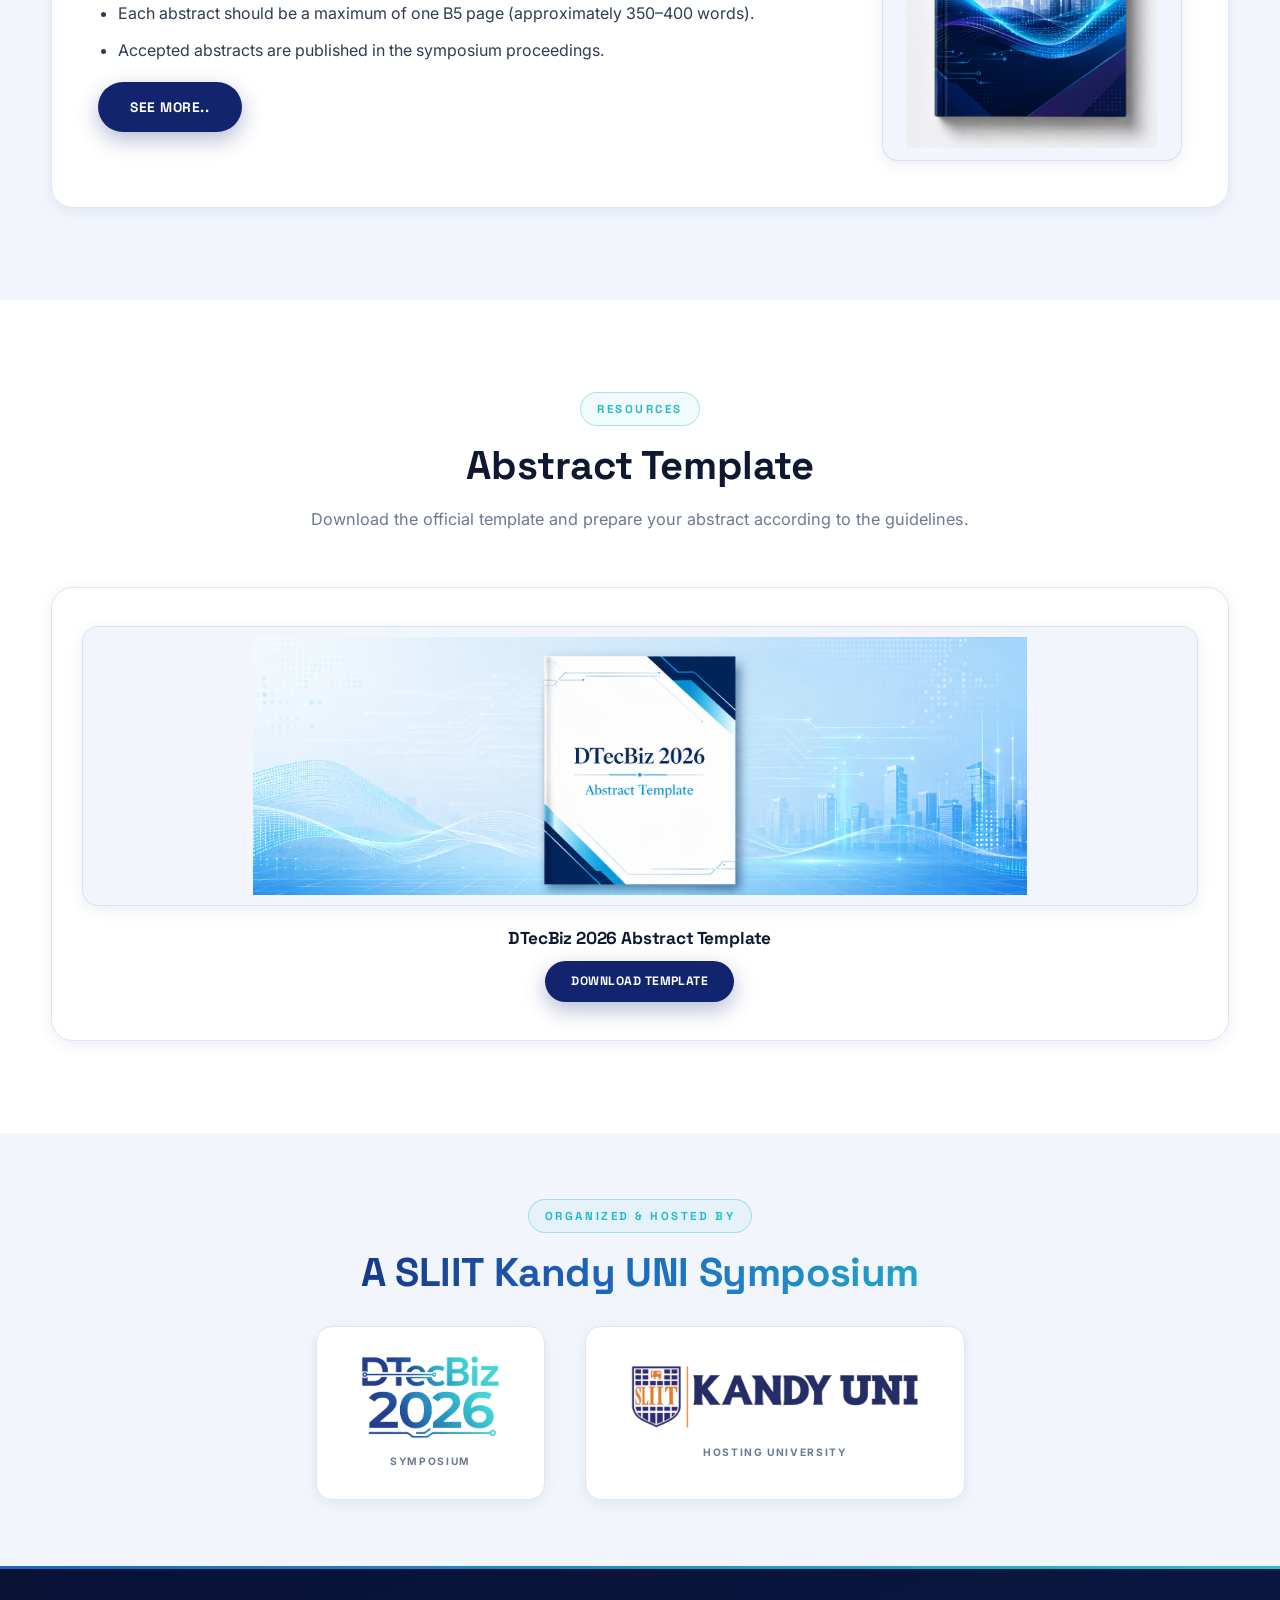
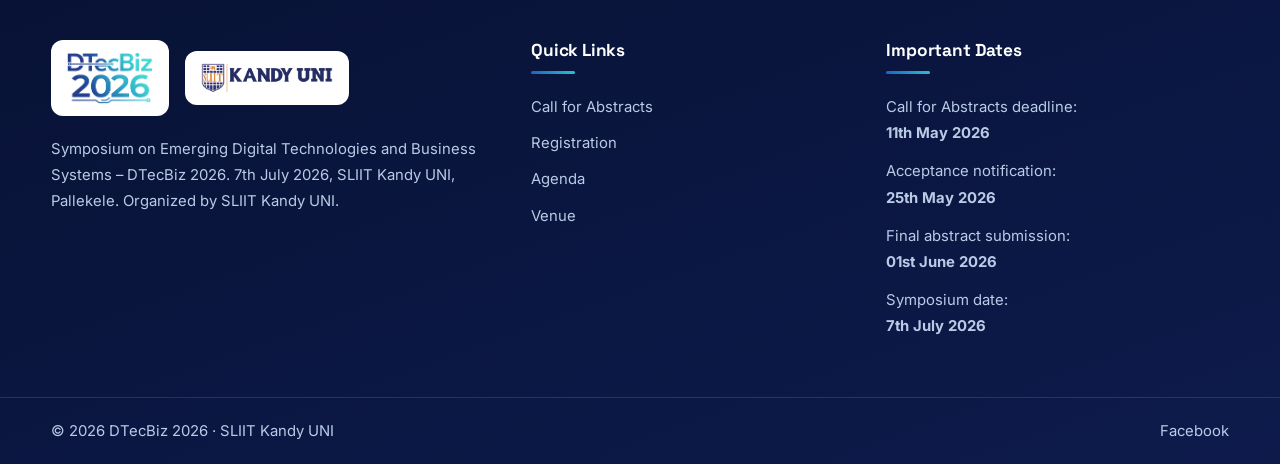
==== commit 6ea8b0eb: "Build DTecBiz website" ====
--- a/index.html
+++ b/index.html
@@ -32,11 +32,18 @@
                 </li>
                 <li><a href="gallery.html">GALLERY</a></li>
                 <li><a href="venue.html">VENUE</a></li>
-                <li><a href="contact-us.html">CONTACT US</a></li>
             </ul>
         </nav>
     </div>
 </header>
+
+<!-- ===== Video Hero ===== -->
+<section class="video-hero" aria-label="DTecBiz 2026 introduction video">
+    <video class="video-hero-media" autoplay muted loop playsinline controls preload="metadata">
+        <source src="vedio/0702 (2)-copy(1).mp4" type="video/mp4">
+        Your browser does not support the video tag.
+    </video>
+</section>
 
 <!-- ===== Hero ===== -->
 <section class="hero">
@@ -51,7 +58,7 @@
             </span>
         </div>
         <h1>Symposium on Emerging Digital Technologies and Business Systems</h1>
-        <div class="hero-meta">26<sup>th</sup> June 2026 &nbsp;|&nbsp; SLIIT Kandy UNI, Pallekele</div>
+        <div class="hero-meta">7<sup>th</sup> July 2026 &nbsp;|&nbsp; SLIIT Kandy UNI, Pallekele</div>
         <div class="hero-tagline">&ldquo;From Knowledge Creation to Societal Impact: Pathways for Innovation, Growth, and Well-being&rdquo;</div>
         <div class="hero-cta">
             <a class="btn btn-gold" href="call-for-papers.html">Submit Your Abstract</a>
@@ -75,7 +82,7 @@
                 <li>To create a platform for undergraduate research dissemination, networking, and academic development.</li>
             </ul>
         </div>
-        <div class="img-ph">Welcome section image<br>(e.g. Kandy / conference photo)</div>
+        <img class="welcome-image" src="images/welocme.png" alt="DTecBiz welcome visual">
     </div>
 </section>
 
@@ -118,6 +125,12 @@
                 <h3>Final Abstract Submission</h3>
                 <div class="date">01<sup>st</sup> June 2026</div>
                 <a class="btn btn-green" href="call-for-papers.html">See More</a>
+            </div>
+            <div class="card">
+                <span class="tag">IMPORTANT</span>
+                <h3>Event Date</h3>
+                <div class="date">7<sup>th</sup> July 2026</div>
+                <a class="btn btn-green" href="technical-programme.html">See More</a>
             </div>
         </div>
     </div>
@@ -163,7 +176,7 @@
                 </ul>
                 <a class="btn btn-green" href="call-for-papers.html">See More..</a>
             </div>
-            <div class="img-ph">Proceedings / abstract book cover image</div>
+            <img class="abstract-book-image" src="images/abstract%20book.png" alt="DTecBiz 2026 abstract book cover">
         </div>
     </div>
 </section>
@@ -178,15 +191,11 @@
         </div>
         <div class="download-strip">
             <div class="card">
-                <div class="img-ph">Abstract template cover image</div>
+                <img class="template-cover-image" src="images/templete.png" alt="DTecBiz 2026 abstract template cover">
                 <h3>DTecBiz 2026 Abstract Template</h3>
-                <a class="btn btn-green" href="#">Download Template</a>
-            </div>
-            <div class="card">
-                <div class="img-ph">Scan for Abstract Template (QR)</div>
-                <h3>Scan for Abstract Template</h3>
-                <a class="btn btn-green" href="call-for-papers.html">Submission Guidelines</a>
-            </div>
+                <a class="btn btn-green" href="abstract/Abstract%20Template.docx" download="DTecBiz-2026-Abstract-Template.docx">Download Template</a>
+            </div>
+
         </div>
     </div>
 </section>
@@ -219,7 +228,7 @@
                 <span class="chip dtb"><img src="images/dtecbiz-logo.png" alt="DTecBiz 2026"></span>
                 <span class="chip host"><img src="images/sliit-kandy-uni.png" alt="SLIIT Kandy UNI"></span>
             </div>
-            <p>Symposium on Emerging Digital Technologies and Business Systems &ndash; DTecBiz 2026. 26th June 2026, SLIIT Kandy UNI, Pallekele. Organized by SLIIT Kandy UNI.</p>
+            <p>Symposium on Emerging Digital Technologies and Business Systems &ndash; DTecBiz 2026. 7th July 2026, SLIIT Kandy UNI, Pallekele. Organized by SLIIT Kandy UNI.</p>
         </div>
         <div>
             <h4>Quick Links</h4>
@@ -228,7 +237,6 @@
                 <li><a href="registration.html">Registration</a></li>
                 <li><a href="technical-programme.html">Agenda</a></li>
                 <li><a href="venue.html">Venue</a></li>
-                <li><a href="contact-us.html">Contact Us</a></li>
             </ul>
         </div>
         <div>
@@ -236,7 +244,7 @@
             <p>Call for Abstracts deadline:<br><strong>11th May 2026</strong></p>
             <p>Acceptance notification:<br><strong>25th May 2026</strong></p>
             <p>Final abstract submission:<br><strong>01st June 2026</strong></p>
-            <p>Symposium date:<br><strong>26th June 2026</strong></p>
+            <p>Symposium date:<br><strong>7th July 2026</strong></p>
         </div>
     </div>
     <div class="footer-bottom">
--- a/css/style.css
+++ b/css/style.css
@@ -160,6 +160,32 @@
 .btn-green { background: var(--navy-2); color: #fff; box-shadow: 0 8px 22px rgba(18,36,110,.30); }
 .btn-green:hover { color: #fff; background: var(--blue); }
 
+/* ---------- Video Hero ---------- */
+.video-hero {
+    position: relative;
+    width: 100%;
+    min-height: calc(100svh - 87px);
+    background: #050b20;
+    overflow: hidden;
+    display: flex;
+    align-items: center;
+    justify-content: center;
+}
+.video-hero::after {
+    content: "";
+    position: absolute;
+    inset: auto 0 0;
+    height: 120px;
+    background: linear-gradient(180deg, transparent, rgba(8, 18, 53, .34));
+    pointer-events: none;
+}
+.video-hero-media {
+    width: 100%;
+    height: 100%;
+    min-height: calc(100svh - 87px);
+    object-fit: contain;
+    display: block;
+}
 /* ---------- Hero ---------- */
 .hero {
     position: relative; color: #fff; text-align: center; padding: 130px 0 110px;
@@ -183,7 +209,7 @@
 .hero-cobrand .divider { width: 1px; height: 30px; background: rgba(255,255,255,.3); }
 .hero-cobrand .host { display: flex; flex-direction: column; align-items: flex-start; line-height: 1.2; }
 .hero-cobrand .host small { font-size: .58rem; letter-spacing: .16em; text-transform: uppercase; color: #a9c7e8; }
-.hero-cobrand .host img { height: 24px; margin-top: 3px; }
+.hero-cobrand .host img { height: 30px; width: auto; margin-top: 5px; padding: 5px 9px; background: #fff; border-radius: 8px; box-shadow: 0 4px 14px rgba(0,0,0,.16); }
 
 .hero h1 { color: #fff; font-size: clamp(1.8rem, 4.4vw, 3.4rem); max-width: 980px; margin: 0 auto 20px; line-height: 1.1; }
 .hero .hero-meta { font-size: clamp(.95rem, 1.8vw, 1.2rem); color: var(--cyan-light); font-weight: 600; margin-bottom: 16px; }
@@ -215,6 +241,15 @@
 /* Welcome split */
 .split { display: grid; grid-template-columns: 1.1fr .9fr; gap: 54px; align-items: center; }
 .split .img-ph { min-height: 380px; }
+.welcome-image {
+    width: 100%;
+    min-height: 380px;
+    max-height: 460px;
+    object-fit: cover;
+    border-radius: var(--radius);
+    box-shadow: var(--shadow);
+    border: 1px solid rgba(30,99,189,.12);
+}
 .split h2 { font-size: clamp(1.6rem, 3vw, 2.2rem); margin-bottom: 20px; }
 .split p { margin-bottom: 16px; color: var(--body); }
 
@@ -289,10 +324,32 @@
 .pub-box ul { margin: 0 0 18px 20px; color: var(--body); }
 .pub-box ul li { margin-bottom: 9px; }
 .pub-box .img-ph { min-height: 280px; }
+.abstract-book-image {
+    width: 100%;
+    min-height: 280px;
+    max-height: 360px;
+    object-fit: contain;
+    border-radius: var(--radius);
+    background: var(--bg-soft);
+    border: 1px solid rgba(30,99,189,.12);
+    box-shadow: var(--shadow-sm);
+    padding: 12px;
+}
 
 /* Downloads strip */
 .download-strip { display: grid; grid-template-columns: repeat(auto-fit, minmax(260px, 1fr)); gap: 28px; }
 .download-strip .card .img-ph { min-height: 210px; margin-bottom: 20px; }
+.template-cover-image {
+    width: 100%;
+    max-height: 280px;
+    object-fit: contain;
+    margin-bottom: 22px;
+    border-radius: var(--radius);
+    background: var(--bg-soft);
+    border: 1px solid rgba(30,99,189,.12);
+    box-shadow: var(--shadow-sm);
+    padding: 10px;
+}
 
 /* Hosted-by band */
 .hostband { padding: 66px 0; background: var(--bg-soft); text-align: center; }
@@ -357,6 +414,16 @@
 }
 .speaker:hover { transform: translateY(-6px); box-shadow: var(--shadow); }
 .speaker .img-ph { width: 150px; height: 150px; min-height: 150px; border-radius: 50%; margin: 0 auto 18px; font-size: .58rem; }
+.speaker-photo {
+    width: 170px;
+    height: 170px;
+    object-fit: cover;
+    object-position: center top;
+    border-radius: 50%;
+    margin: 0 auto 20px;
+    border: 4px solid #fff;
+    box-shadow: 0 12px 28px rgba(18,36,110,.18);
+}
 .speaker h3 { font-size: 1.08rem; margin-bottom: 8px; }
 .speaker p { font-size: .84rem; color: var(--muted); line-height: 1.55; }
 
@@ -375,11 +442,161 @@
     background: var(--grad-text); -webkit-background-clip: text; background-clip: text; color: transparent; }
 .contact-card p { font-size: .93rem; color: var(--body); margin-bottom: 6px; }
 .map-ph { min-height: 400px; margin-top: 44px; }
+.map-panel {
+    overflow: hidden;
+    background: #fff;
+    border: 1px solid var(--border);
+    border-radius: var(--radius-lg);
+    box-shadow: var(--shadow-sm);
+}
+.map-panel iframe {
+    display: block;
+    width: 100%;
+    height: 420px;
+    border: 0;
+}
+.map-panel-footer {
+    display: flex;
+    align-items: center;
+    justify-content: space-between;
+    gap: 20px;
+    padding: 24px 28px;
+    border-top: 1px solid var(--border);
+}
+.map-panel-footer h3 {
+    font-size: 1.1rem;
+    margin-bottom: 4px;
+}
+.map-panel-footer p {
+    color: var(--muted);
+    font-size: .94rem;
+    line-height: 1.5;
+}
 
 /* Venue */
 .venue-block { margin-bottom: 64px; }
 .venue-block .split .img-ph { min-height: 320px; }
-
+.venue-image {
+    width: 100%;
+    min-height: 320px;
+    max-height: 420px;
+    object-fit: cover;
+    border-radius: var(--radius);
+    box-shadow: var(--shadow-sm);
+    border: 1px solid rgba(30,99,189,.12);
+}
+.venue-image-contain {
+    height: auto;
+    min-height: 0;
+    max-height: none;
+    object-fit: contain;
+}
+
+/* Registration closed */
+.registration-closed-section {
+    min-height: 520px;
+    display: flex;
+    align-items: center;
+    background:
+        radial-gradient(520px 260px at 50% 0%, rgba(34,188,203,.12), transparent 70%),
+        linear-gradient(180deg, #fff 0%, #f6f9fd 100%);
+}
+.closed-card {
+    position: relative;
+    max-width: 780px;
+    margin: 0 auto;
+    padding: 54px 44px;
+    text-align: center;
+    background: #fff;
+    border: 1px solid rgba(30, 99, 189, .14);
+    border-radius: 8px;
+    box-shadow: 0 24px 70px rgba(18, 36, 110, .14);
+    overflow: hidden;
+}
+.closed-card::before {
+    content: "";
+    position: absolute;
+    inset: 0 0 auto;
+    height: 5px;
+    background: var(--grad-soft);
+}
+.closed-visual {
+    position: relative;
+    width: 112px;
+    height: 112px;
+    margin: 0 auto 24px;
+    display: flex;
+    align-items: center;
+    justify-content: center;
+}
+.closed-ring {
+    position: absolute;
+    inset: 8px;
+    border: 1px solid rgba(34,188,203,.38);
+    border-radius: 50%;
+    animation: closedPulse 2.8s ease-out infinite;
+}
+.closed-ring.delay { animation-delay: 1.1s; }
+.closed-icon {
+    position: relative;
+    width: 72px;
+    height: 72px;
+    border-radius: 50%;
+    display: flex;
+    align-items: center;
+    justify-content: center;
+    background: var(--grad-soft);
+    color: #fff;
+    font-family: var(--font-head);
+    font-size: 2.1rem;
+    font-weight: 700;
+    box-shadow: 0 14px 34px rgba(34,188,203,.34);
+}
+.closed-status.inline { margin-bottom: 14px; background: rgba(232, 121, 43, .12); color: #9a4d18; }
+.closed-status {
+    display: inline-block;
+    margin-bottom: 16px;
+    padding: 7px 18px;
+    border-radius: 999px;
+    background: rgba(18, 36, 110, .08);
+    color: var(--navy-2);
+    font-family: var(--font-head);
+    font-size: .78rem;
+    font-weight: 700;
+    letter-spacing: .14em;
+    text-transform: uppercase;
+}
+.closed-card h2 {
+    font-size: clamp(1.75rem, 3.4vw, 2.7rem);
+    margin-bottom: 16px;
+}
+.closed-card p {
+    max-width: 620px;
+    margin: 0 auto 30px;
+    color: var(--body);
+    font-size: 1.04rem;
+}
+.closed-actions {
+    display: flex;
+    justify-content: center;
+    gap: 14px;
+    flex-wrap: wrap;
+}
+.btn-light {
+    border: 1px solid rgba(18,36,110,.18);
+    background: #fff;
+    color: var(--navy-2);
+    box-shadow: 0 8px 20px rgba(18,36,110,.08);
+}
+.btn-light:hover {
+    color: var(--blue);
+    box-shadow: var(--shadow-sm);
+}
+@keyframes closedPulse {
+    0% { transform: scale(.78); opacity: .72; }
+    70% { opacity: .08; }
+    100% { transform: scale(1.28); opacity: 0; }
+}
 /* ---------- Footer ---------- */
 .site-footer {
     position: relative; color: #b9cbe6; padding: 74px 0 0; font-size: .93rem;
@@ -446,5 +663,11 @@
     .main-nav a { padding: 14px 10px; font-size: .92rem; border-bottom: 1px solid var(--border); border-radius: 0; }
     .main-nav .sub-menu { display: flex; position: static; box-shadow: none; padding: 0 0 0 18px; min-width: 0; border: none; }
     .split, .pub-box, .footer-grid { grid-template-columns: 1fr; }
+    .map-panel-footer { align-items: flex-start; flex-direction: column; }
+    .map-panel iframe { height: 320px; }
+    .closed-card { padding: 42px 22px; }
+    .closed-visual { width: 96px; height: 96px; }
+    .closed-icon { width: 62px; height: 62px; font-size: 1.85rem; }
+    .video-hero, .video-hero-media { min-height: calc(100svh - 75px); }
     .hero { padding: 96px 0 80px; }
 }
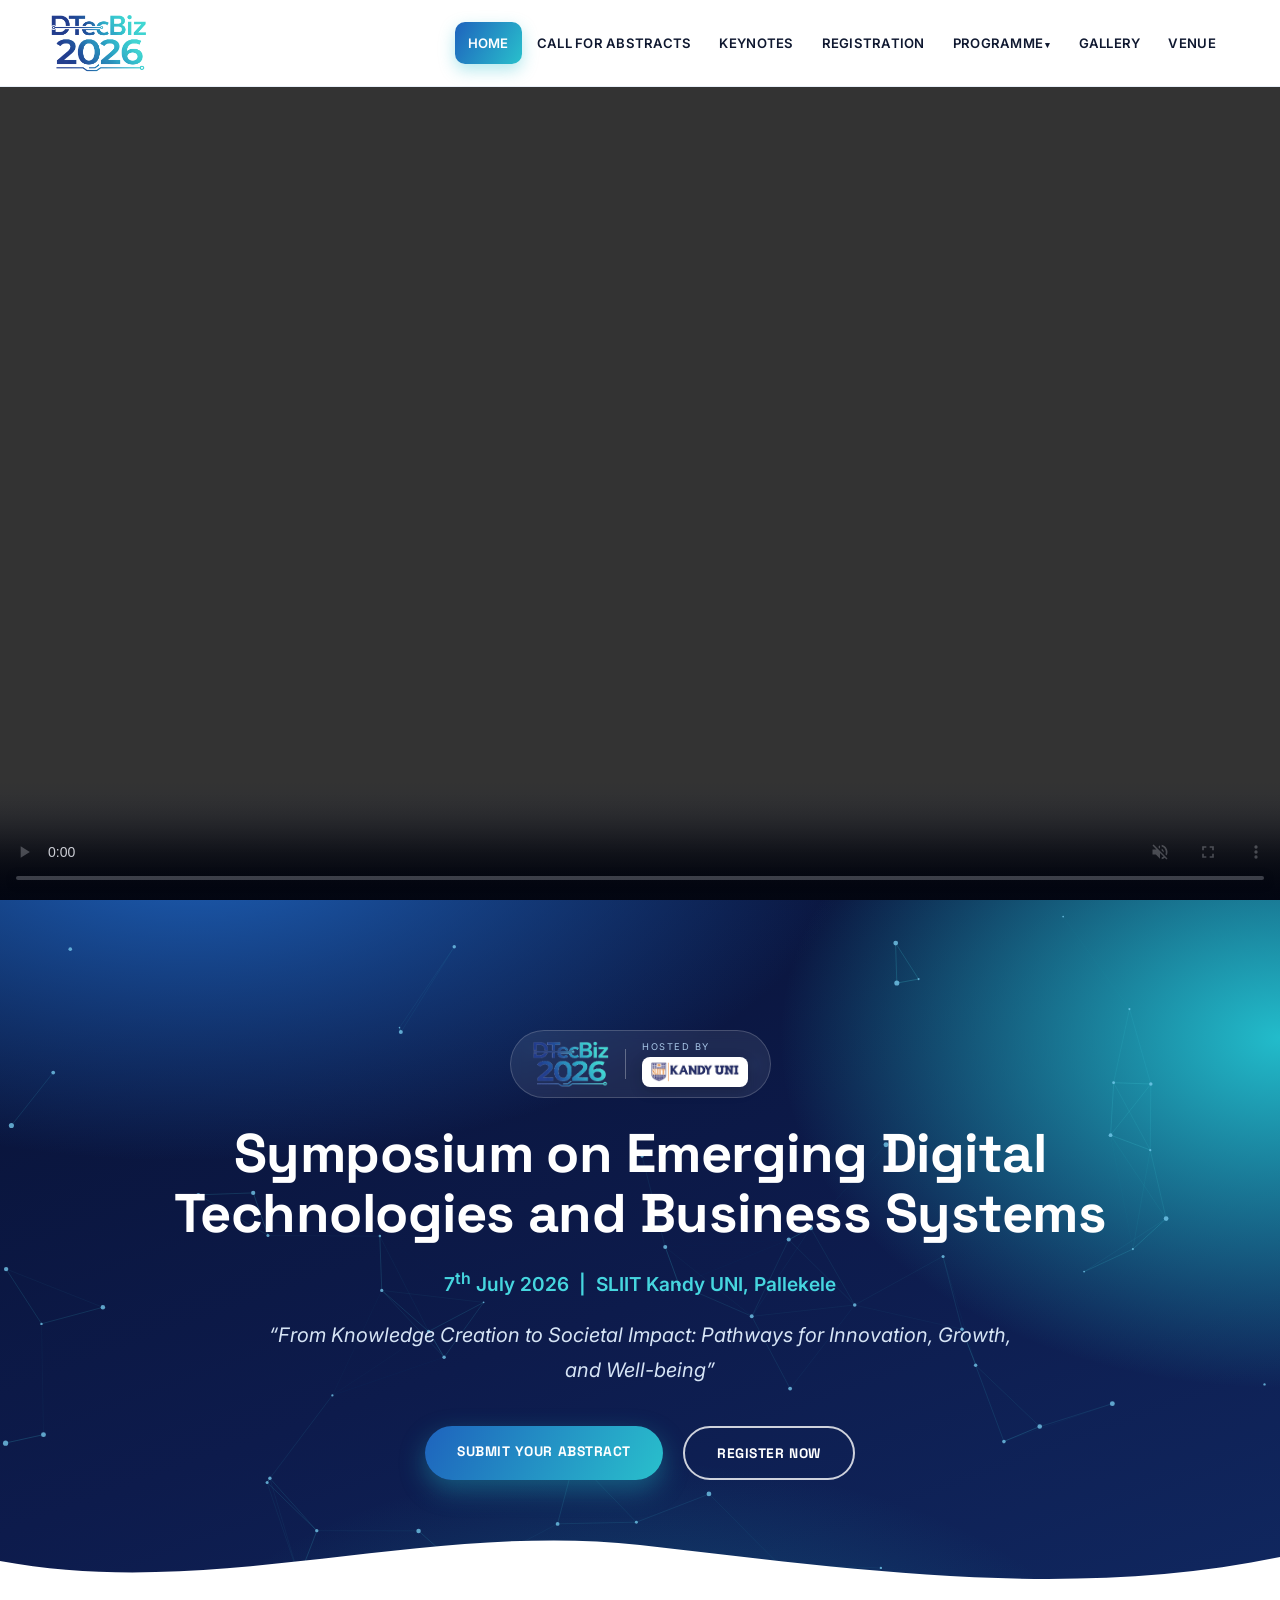
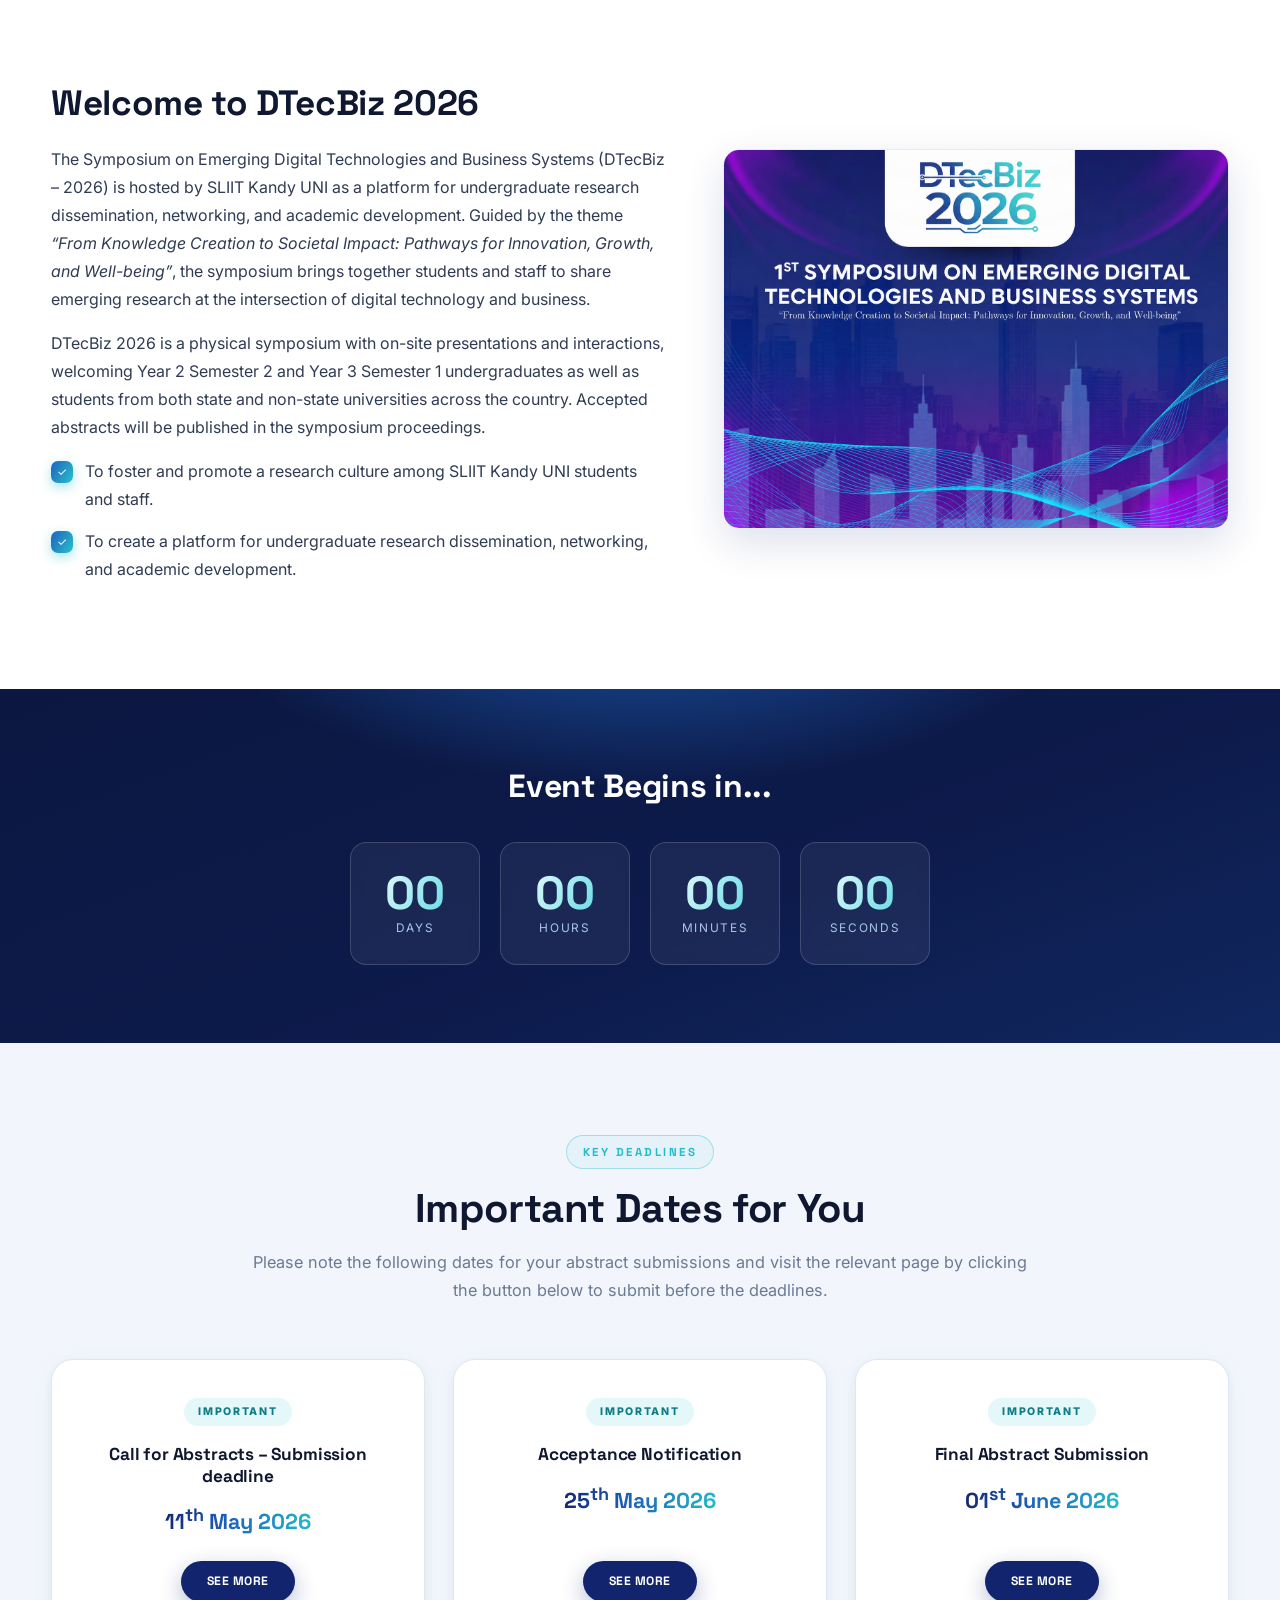
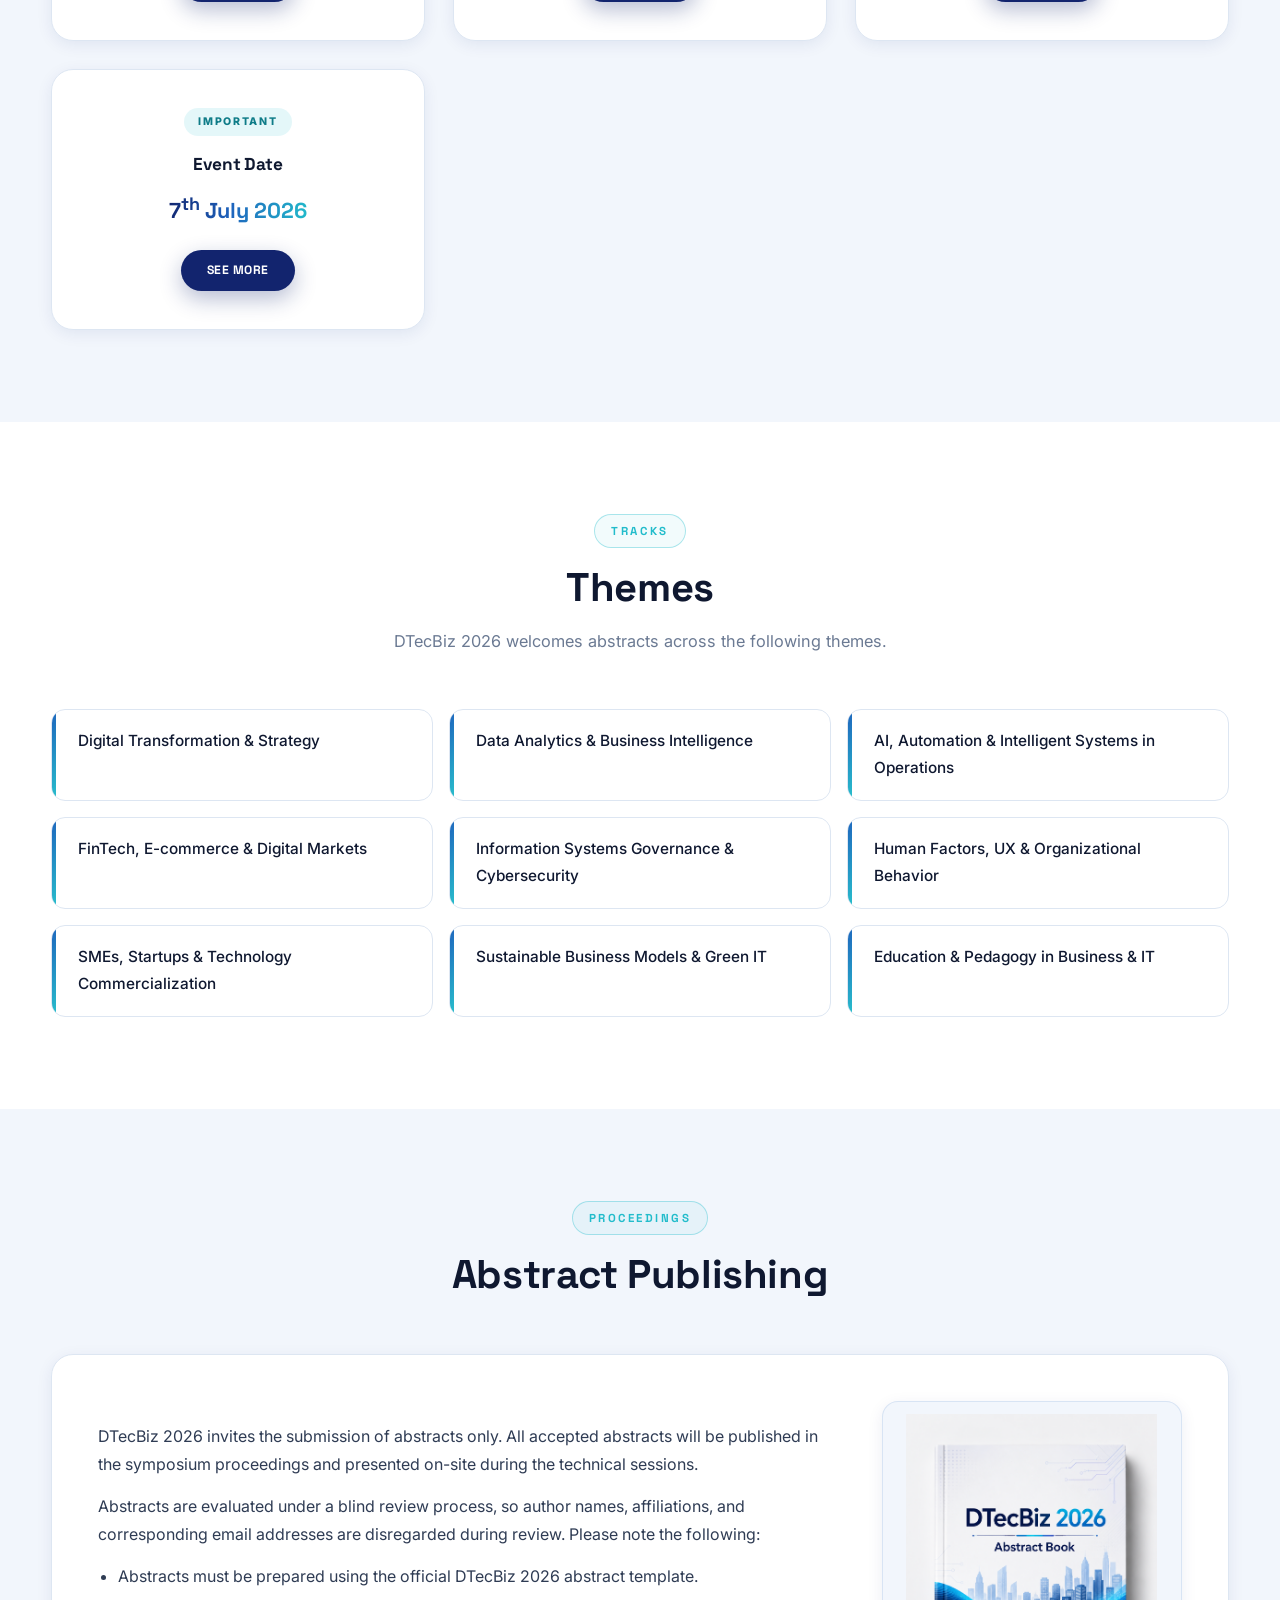
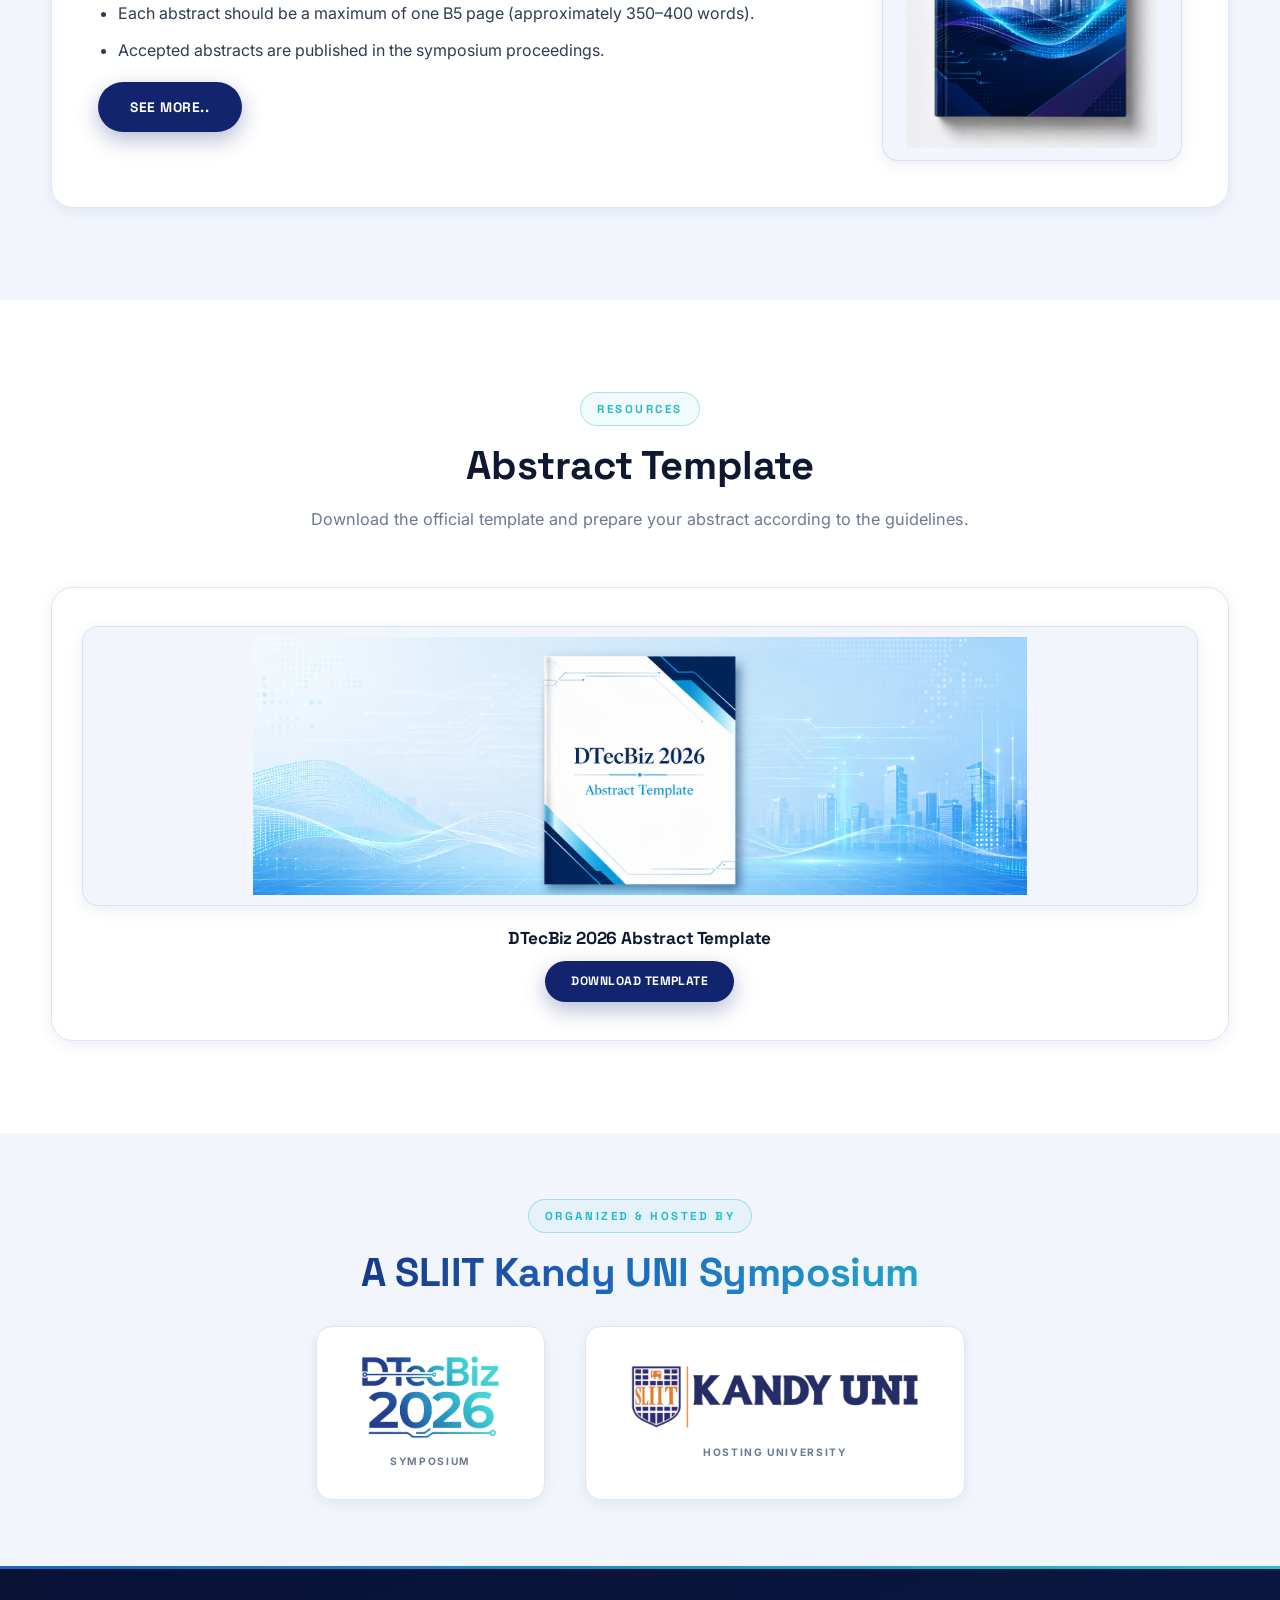
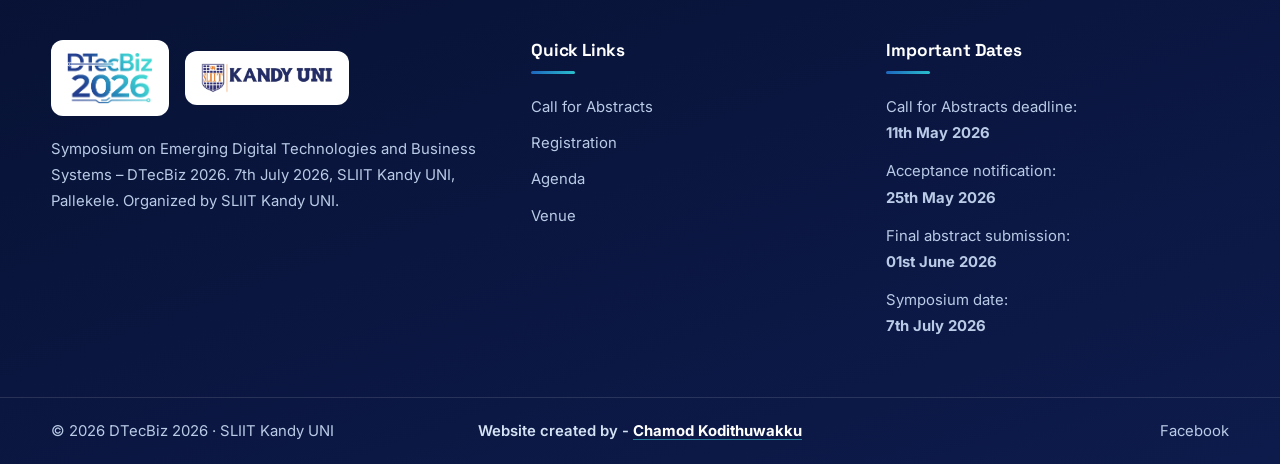
==== commit cb3df33e: "Update footer credit links" ====
--- a/index.html
+++ b/index.html
@@ -248,9 +248,10 @@
         </div>
     </div>
     <div class="footer-bottom">
-        <div class="container" style="display:flex;justify-content:space-between;flex-wrap:wrap;gap:10px;">
+        <div class="container footer-bottom-row">
             <span>&copy; 2026 DTecBiz 2026 &middot; SLIIT Kandy UNI</span>
-            <a href="#" target="_blank" rel="noopener">Facebook</a>
+            <span class="site-credit">Website created by - <a class="credit-link" href="https://chamod-kodithuwakku-portfolio.vercel.app/" target="_blank" rel="noopener">Chamod Kodithuwakku</a></span>
+            <a href="https://www.facebook.com/share/1ADZhycE5M/?mibextid=wwXIfr" target="_blank" rel="noopener">Facebook</a>
         </div>
     </div>
 </footer>
--- a/css/style.css
+++ b/css/style.css
@@ -282,7 +282,7 @@
 .count-box .label { font-size: .74rem; text-transform: uppercase; letter-spacing: .14em; color: #a9c7e8; }
 
 /* Cards */
-.cards { display: grid; grid-template-columns: repeat(auto-fit, minmax(290px, 1fr)); gap: 28px; }
+.cards { display: grid; grid-template-columns: repeat(auto-fit, minmax(min(100%, 290px), 1fr)); gap: 28px; }
 .card {
     position: relative; background: #fff; border: 1px solid var(--border); border-radius: var(--radius-lg);
     padding: 38px 30px; text-align: center; box-shadow: var(--shadow-sm);
@@ -306,7 +306,7 @@
 .card .btn { margin-top: auto; padding: 10px 26px; font-size: .76rem; }
 
 /* Themes */
-.themes-grid { display: grid; grid-template-columns: repeat(auto-fit, minmax(320px, 1fr)); gap: 16px; }
+.themes-grid { display: grid; grid-template-columns: repeat(auto-fit, minmax(min(100%, 320px), 1fr)); gap: 16px; }
 .themes-grid .theme {
     position: relative; background: #fff; border: 1px solid var(--border); border-radius: 14px;
     padding: 18px 22px 18px 26px; font-size: .96rem; color: var(--ink); font-weight: 500;
@@ -337,7 +337,7 @@
 }
 
 /* Downloads strip */
-.download-strip { display: grid; grid-template-columns: repeat(auto-fit, minmax(260px, 1fr)); gap: 28px; }
+.download-strip { display: grid; grid-template-columns: repeat(auto-fit, minmax(min(100%, 260px), 1fr)); gap: 28px; }
 .download-strip .card .img-ph { min-height: 210px; margin-bottom: 20px; }
 .template-cover-image {
     width: 100%;
@@ -407,7 +407,7 @@
 .speaker-year { margin-bottom: 60px; }
 .speaker-year > h2 { text-align: center; font-size: 1.5rem; margin-bottom: 34px; }
 .speaker-year > h2 span { background: var(--grad-text); -webkit-background-clip: text; background-clip: text; color: transparent; }
-.speakers { display: grid; grid-template-columns: repeat(auto-fit, minmax(230px, 1fr)); gap: 28px; justify-content: center; max-width: 1000px; margin: 0 auto; }
+.speakers { display: grid; grid-template-columns: repeat(auto-fit, minmax(min(100%, 230px), 1fr)); gap: 28px; justify-content: center; max-width: 1000px; margin: 0 auto; }
 .speaker {
     background: #fff; border: 1px solid var(--border); border-radius: var(--radius-lg); padding: 30px 24px;
     text-align: center; box-shadow: var(--shadow-sm); transition: transform .25s, box-shadow .3s;
@@ -428,12 +428,12 @@
 .speaker p { font-size: .84rem; color: var(--muted); line-height: 1.55; }
 
 /* Gallery */
-.gallery-grid { display: grid; grid-template-columns: repeat(auto-fill, minmax(250px, 1fr)); gap: 18px; }
+.gallery-grid { display: grid; grid-template-columns: repeat(auto-fill, minmax(min(100%, 250px), 1fr)); gap: 18px; }
 .gallery-grid .img-ph { min-height: 200px; font-size: .66rem; transition: transform .3s, box-shadow .3s; }
 .gallery-grid .img-ph:hover { transform: scale(1.03); box-shadow: var(--shadow); }
 
 /* Contact */
-.contact-grid { display: grid; grid-template-columns: repeat(auto-fit, minmax(320px, 1fr)); gap: 30px; }
+.contact-grid { display: grid; grid-template-columns: repeat(auto-fit, minmax(min(100%, 320px), 1fr)); gap: 30px; }
 .contact-card { background: #fff; border: 1px solid var(--border); border-radius: var(--radius-lg); box-shadow: var(--shadow-sm); padding: 36px; text-align: center; transition: transform .25s, box-shadow .3s; }
 .contact-card:hover { transform: translateY(-5px); box-shadow: var(--shadow); }
 .contact-card .img-ph { width: 130px; height: 130px; min-height: 130px; border-radius: 50%; margin: 0 auto 20px; font-size: .58rem; }
@@ -619,7 +619,11 @@
 .footer-logos .chip.dtb img { height: 52px; }
 .footer-logos .chip.host img { height: 30px; }
 .footer-bottom { border-top: 1px solid rgba(255,255,255,.12); padding: 20px 0; position: relative; z-index: 2; }
-.footer-bottom .container { display: flex; justify-content: space-between; align-items: center; gap: 12px; flex-wrap: wrap; }
+.footer-bottom-row { display: grid; grid-template-columns: 1fr auto 1fr; align-items: center; gap: 18px; }
+.footer-bottom-row > a { justify-self: end; }
+.site-credit { justify-self: center; text-align: center; color: #d4e2f4; font-weight: 600; }
+.site-credit .credit-link { color: #fff; font-weight: 700; text-decoration: underline; text-decoration-color: rgba(70,214,223,.55); text-underline-offset: 3px; }
+.site-credit .credit-link:hover { color: var(--cyan-light); }
 
 /* Scroll top */
 #scrollTop {
@@ -648,6 +652,101 @@
     html { scroll-behavior: auto; }
 }
 
+
+@media (max-width: 760px) {
+    body { font-size: 15px; line-height: 1.65; }
+    .container { width: min(100% - 32px, 1200px); }
+    .site-header .container { padding: 10px 0; }
+    .brand-logo { height: 46px; }
+    .site-header.scrolled .brand-logo { height: 40px; }
+    .nav-toggle { padding: 6px 10px; font-size: 1.12rem; }
+    .main-nav { max-height: calc(100svh - 68px); overflow-y: auto; }
+    .main-nav a { white-space: normal; }
+    .main-nav .sub-menu a { font-size: .86rem; padding-left: 14px; }
+
+    .video-hero { min-height: auto; padding: 0; background: #050b20; }
+    .video-hero-media { min-height: auto; height: auto; max-height: 72svh; object-fit: contain; }
+
+    .hero { padding: 74px 0 66px; }
+    .hero-cobrand { width: min(100%, 360px); justify-content: center; gap: 10px; padding: 10px 12px; border-radius: 18px; }
+    .hero-cobrand img.dtb { height: 38px; }
+    .hero-cobrand .divider { height: 26px; }
+    .hero-cobrand .host img { height: 27px; padding: 4px 7px; }
+    .hero h1 { font-size: clamp(1.75rem, 8vw, 2.45rem); line-height: 1.14; }
+    .hero .hero-meta { line-height: 1.45; }
+    .hero .hero-tagline { margin-bottom: 28px; }
+    .hero .hero-cta { flex-direction: column; align-items: stretch; max-width: 310px; margin: 0 auto; }
+    .btn { width: 100%; text-align: center; padding: 12px 18px; }
+    .btn-outline { margin-left: 0; }
+
+    .section { padding: 62px 0; }
+    .section-head { margin-bottom: 34px; }
+    .section-head h2 { font-size: clamp(1.55rem, 7vw, 2.05rem); }
+    .section-head p { font-size: .96rem; }
+    .page-hero { padding: 70px 0 60px; }
+    .page-hero h1 { font-size: clamp(1.9rem, 9vw, 2.55rem); }
+    .page-hero .crumb { font-size: .75rem; line-height: 1.5; }
+
+    .split { gap: 30px; }
+    .welcome-image, .venue-image { min-height: 0; max-height: none; height: auto; object-fit: contain; }
+    .venue-image:not(.venue-image-contain), .welcome-image { aspect-ratio: 16 / 10; object-fit: cover; }
+    .venue-image-contain { aspect-ratio: auto; }
+
+    .countdown-band { padding: 56px 0; }
+    .countdown { display: grid; grid-template-columns: repeat(2, minmax(0, 1fr)); gap: 12px; }
+    .count-box { width: 100%; padding: 20px 8px; }
+    .count-box .num { font-size: 2.25rem; }
+
+    .card { padding: 30px 20px; border-radius: 14px; }
+    .card .date { font-size: 1.18rem; }
+    .themes-grid .theme { padding: 16px 16px 16px 20px; }
+    .pub-box { padding: 28px 20px; gap: 26px; }
+    .abstract-book-image, .template-cover-image { max-height: none; padding: 8px; }
+    .hostband { padding: 52px 0; }
+    .hostband .logos { gap: 18px; }
+    .hostband .logo-card { width: 100%; padding: 24px 20px; }
+
+    .speaker { padding: 26px 18px; }
+    .speaker-photo { width: 150px; height: 150px; }
+    .content h2 { font-size: 1.35rem; }
+    .table-wrap { border-radius: 10px; }
+    table.fees { min-width: 520px; }
+    .closed-card { margin: 0; }
+    .map-ph { min-height: 0; margin-top: 30px; }
+    .map-panel iframe { height: 300px; }
+    .map-panel-footer { padding: 20px; }
+
+    .footer-grid { gap: 28px; }
+    .site-footer { padding-top: 52px; }
+    .footer-bottom-row { grid-template-columns: 1fr; justify-items: flex-start; gap: 8px; }
+    .footer-bottom-row > a, .site-credit { justify-self: start; text-align: left; }
+    #scrollTop { right: 16px; bottom: 16px; width: 44px; height: 44px; }
+}
+
+@media (max-width: 430px) {
+    .container { width: min(100% - 24px, 1200px); }
+    .brand-logo { height: 40px; }
+    .nav-toggle { border-radius: 8px; }
+    .hero-cobrand { align-items: center; }
+    .hero-cobrand img.dtb { height: 34px; }
+    .hero-cobrand .host small { font-size: .52rem; }
+    .hero-cobrand .host img { height: 24px; }
+    .hero h1 { font-size: clamp(1.55rem, 9vw, 2rem); }
+    .hero .hero-meta { font-size: .94rem; }
+    .hero .hero-tagline { font-size: .96rem; }
+    .section { padding: 50px 0; }
+    .page-hero { padding: 58px 0 50px; }
+    .cards, .themes-grid, .download-strip, .gallery-grid { gap: 14px; }
+    .countdown { grid-template-columns: 1fr 1fr; }
+    .count-box .num { font-size: 1.9rem; }
+    .count-box .label { font-size: .64rem; }
+    .pub-box { padding: 22px 16px; }
+    .closed-card { padding: 36px 16px; }
+    .closed-status { letter-spacing: .1em; }
+    .closed-card p { font-size: .96rem; }
+    .map-panel iframe { height: 260px; }
+    .footer-logos .chip { width: 100%; justify-content: center; }
+}
 /* ---------- Responsive ---------- */
 @media (max-width: 1180px) { .host-badge { display: none; } }
 @media (max-width: 1024px) { .main-nav a { padding: 9px 9px; font-size: .76rem; } }
@@ -668,6 +767,39 @@
     .closed-card { padding: 42px 22px; }
     .closed-visual { width: 96px; height: 96px; }
     .closed-icon { width: 62px; height: 62px; font-size: 1.85rem; }
-    .video-hero, .video-hero-media { min-height: calc(100svh - 75px); }
-    .hero { padding: 96px 0 80px; }
-}
+    .video-hero, .video-hero-media { min-height: auto; }
+    .hero { padding: 88px 0 76px; }
+}
+
+/* Final phone overrides: keep these after the broad tablet rules. */
+@media (max-width: 760px) {
+    .video-hero, .video-hero-media { min-height: auto; }
+    .video-hero-media { height: auto; max-height: 72svh; }
+    .hero { padding: 74px 0 66px; }
+    .btn { width: 100%; max-width: 100%; }
+    .hero-cta .btn, .closed-actions .btn, .map-panel-footer .btn { width: 100%; }
+    .download-strip { max-width: 520px; margin: 0 auto; }
+    .abstract-book-image { width: min(100%, 320px); margin: 0 auto; }
+    .template-cover-image { width: 100%; }
+    .venue-block { margin-bottom: 48px; }
+    .footer-bottom-row { justify-items: flex-start; }
+}
+
+@media (max-width: 430px) {
+    .main-nav { padding: 10px 16px; }
+    .main-nav a { padding: 12px 8px; font-size: .86rem; }
+    .main-nav .sub-menu { padding-left: 10px; }
+    .hero-cobrand { flex-wrap: wrap; border-radius: 16px; }
+    .hero-cobrand .divider { display: none; }
+    .hero-cobrand .host { align-items: center; }
+    .hero-cta, .closed-actions { max-width: none; }
+    .section-head .eyebrow { letter-spacing: .16em; }
+    .card { padding: 26px 16px; }
+    .card h3 { font-size: 1rem; }
+    .themes-grid .theme { font-size: .9rem; }
+    .pub-box ul { margin-left: 18px; }
+    .speaker-photo { width: 136px; height: 136px; }
+    .venue-image:not(.venue-image-contain), .welcome-image { aspect-ratio: 4 / 3; }
+    .hostband .logo-card img { height: 54px; }
+    .hostband .logo-card.dtb img { height: 70px; }
+}
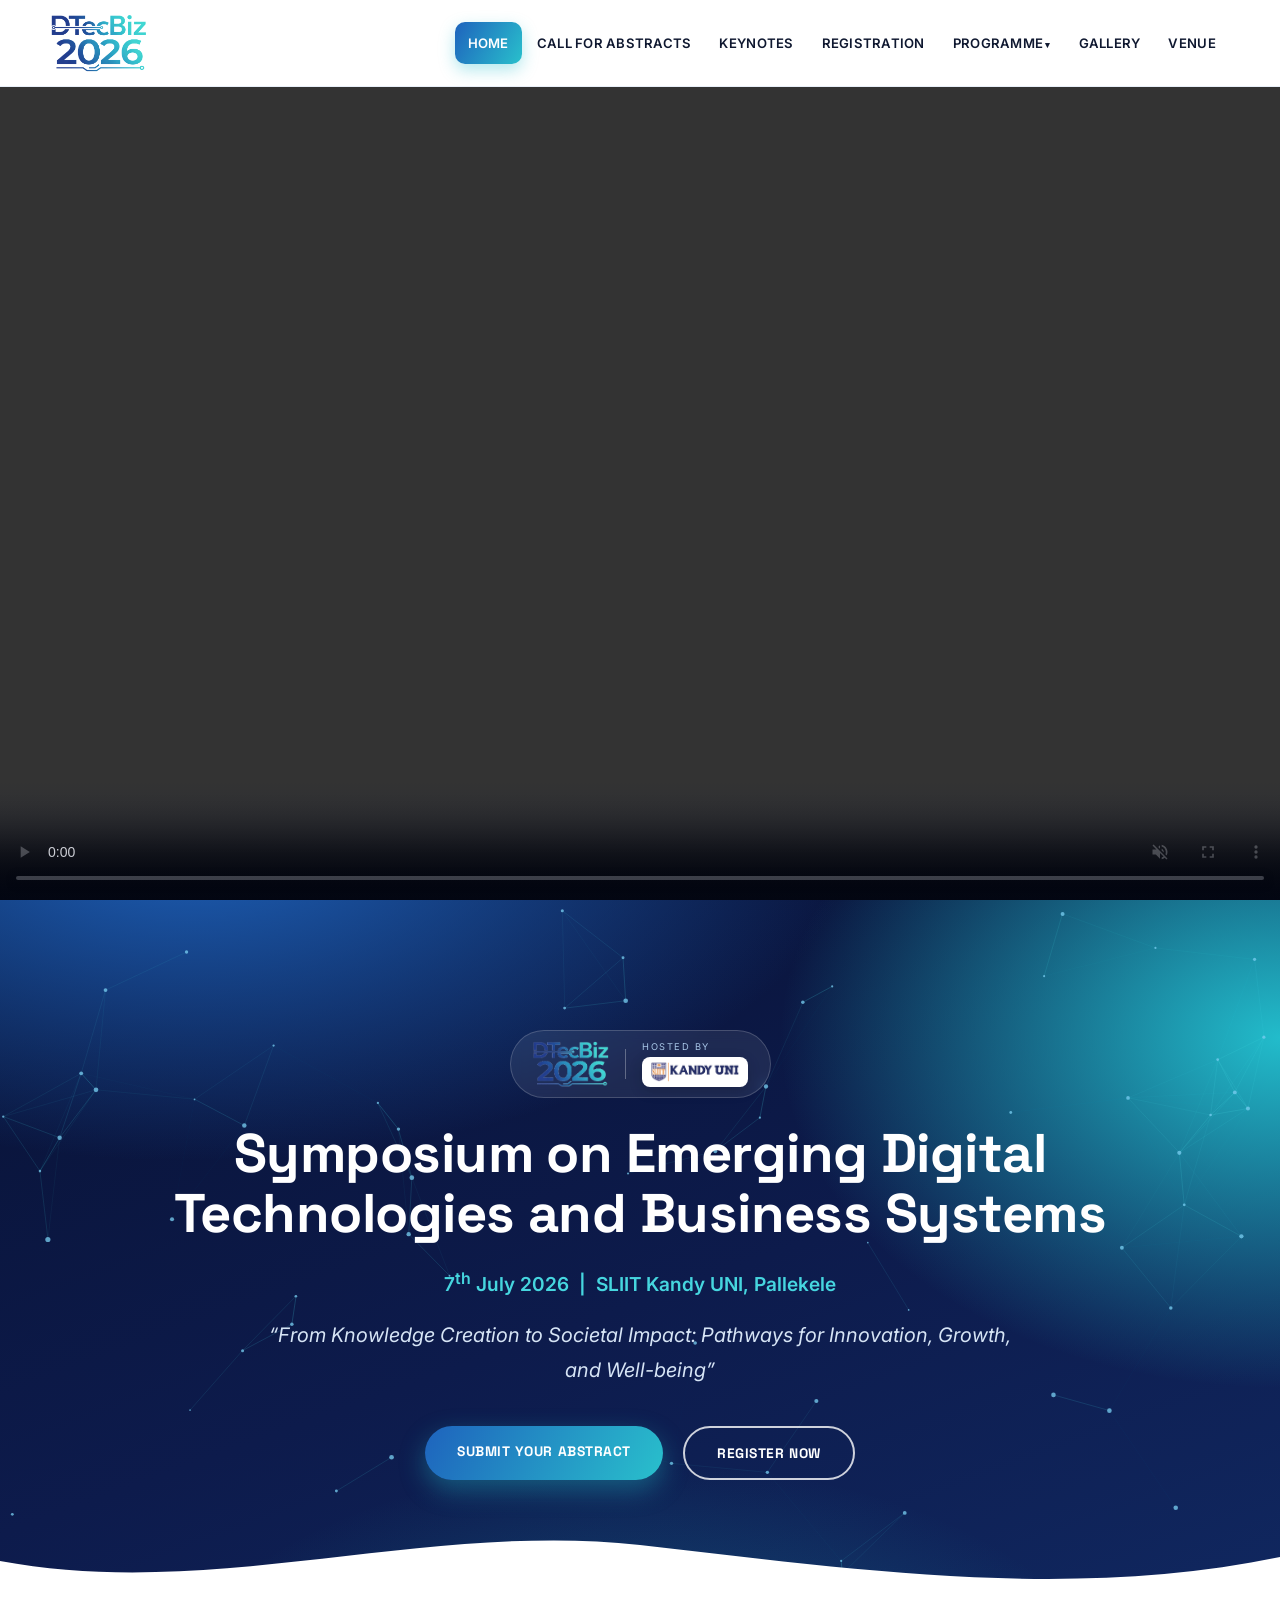
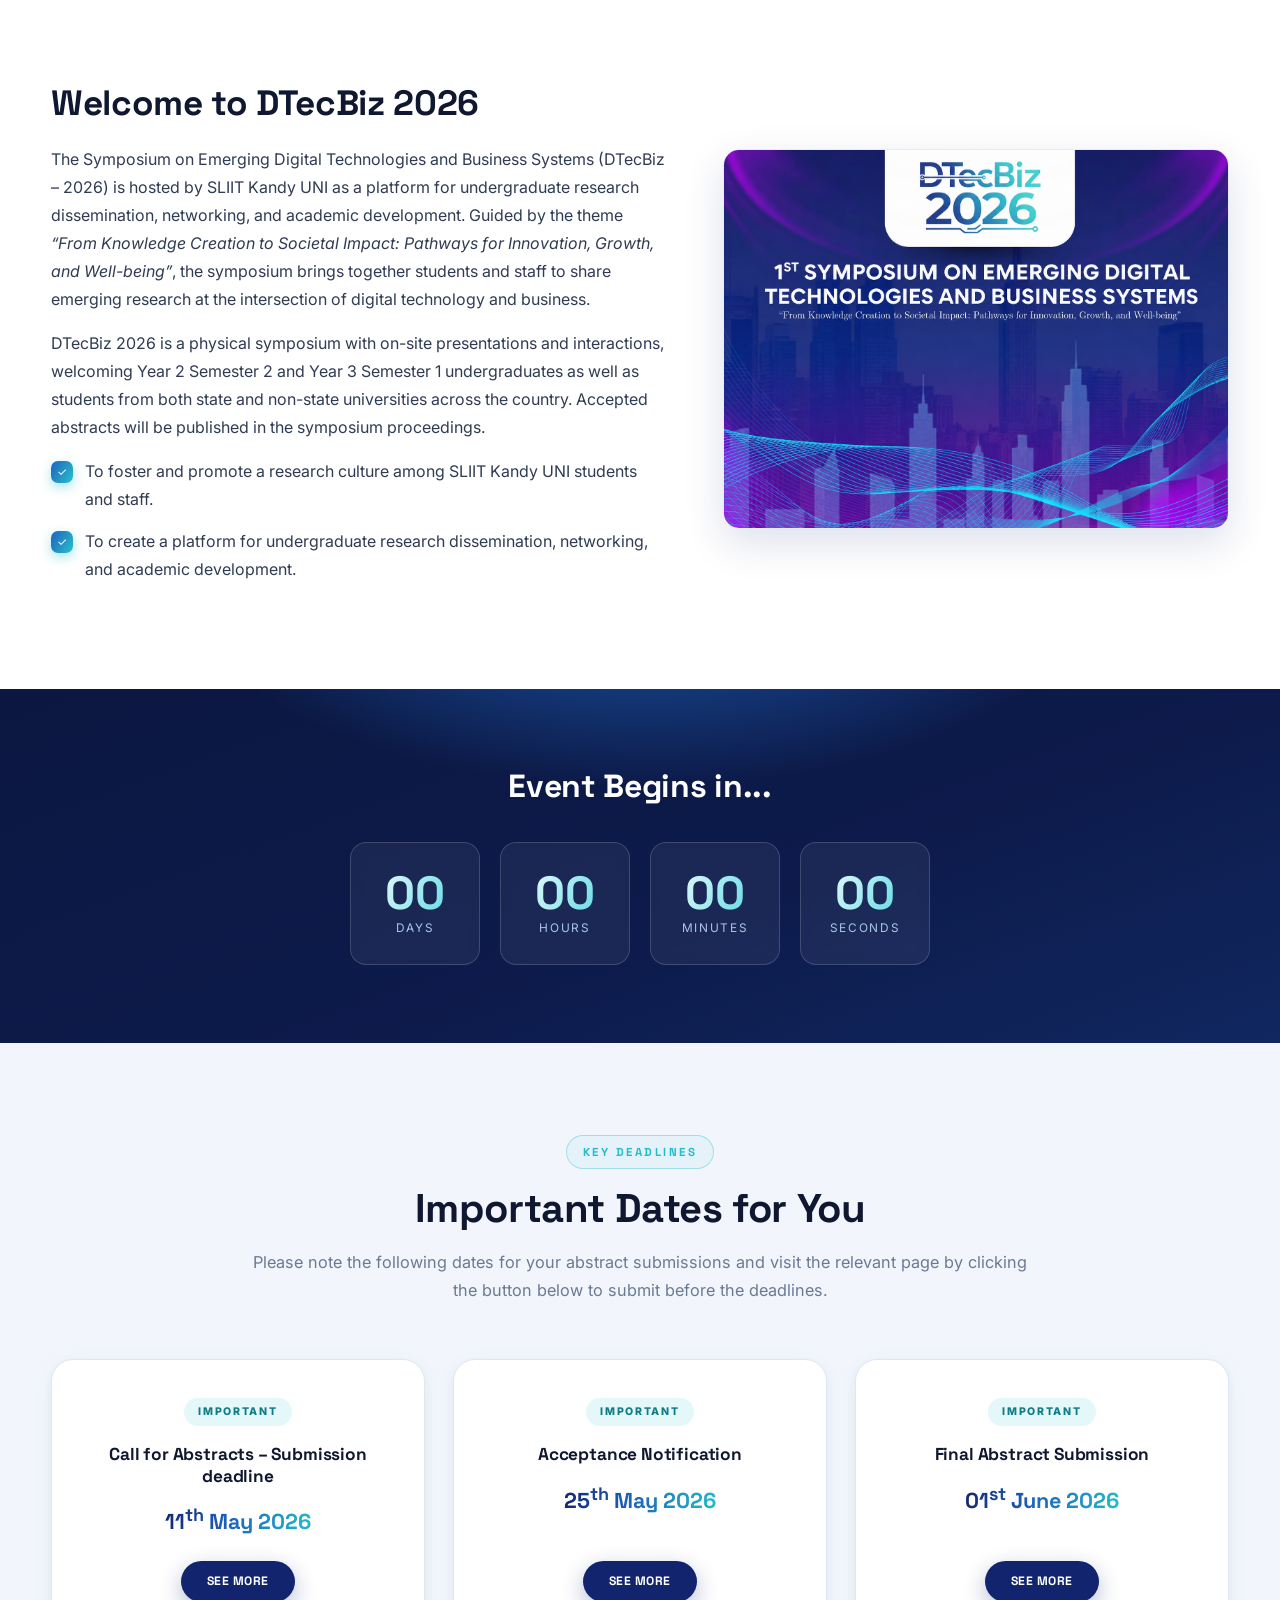
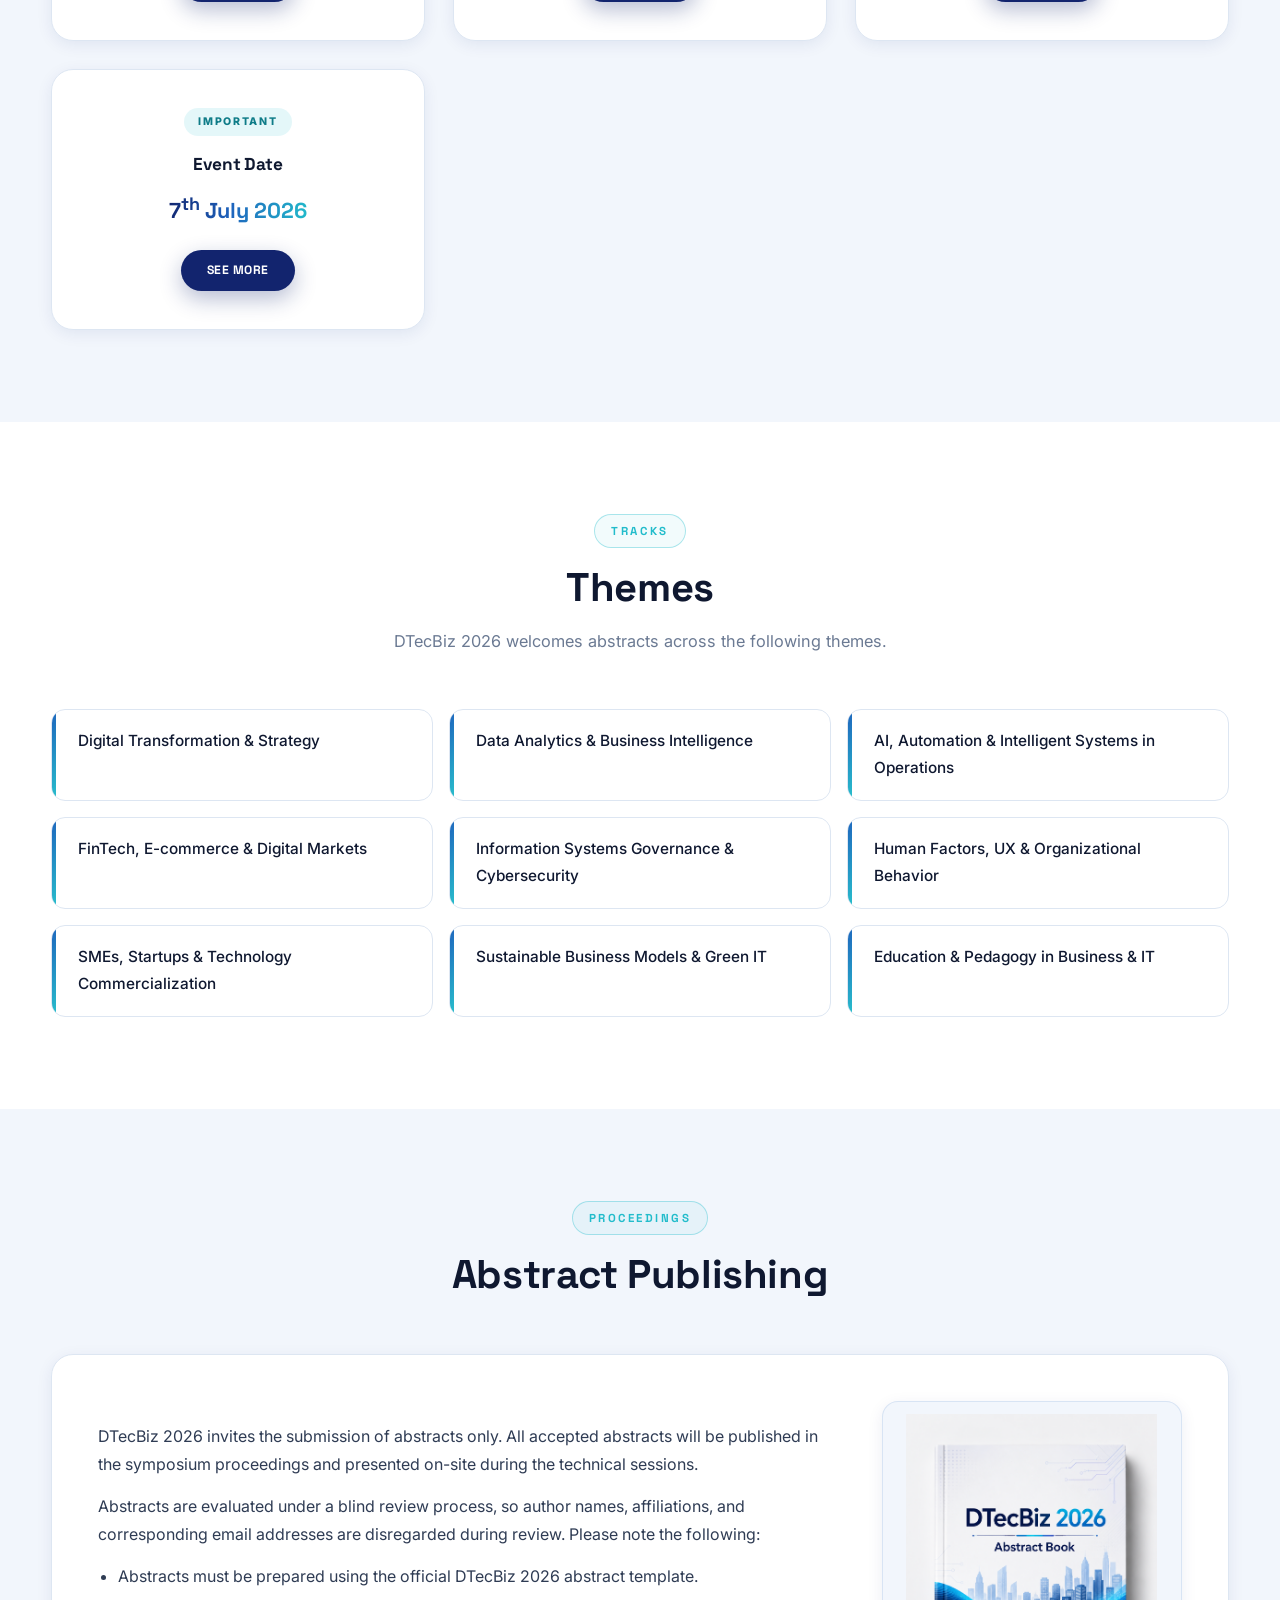
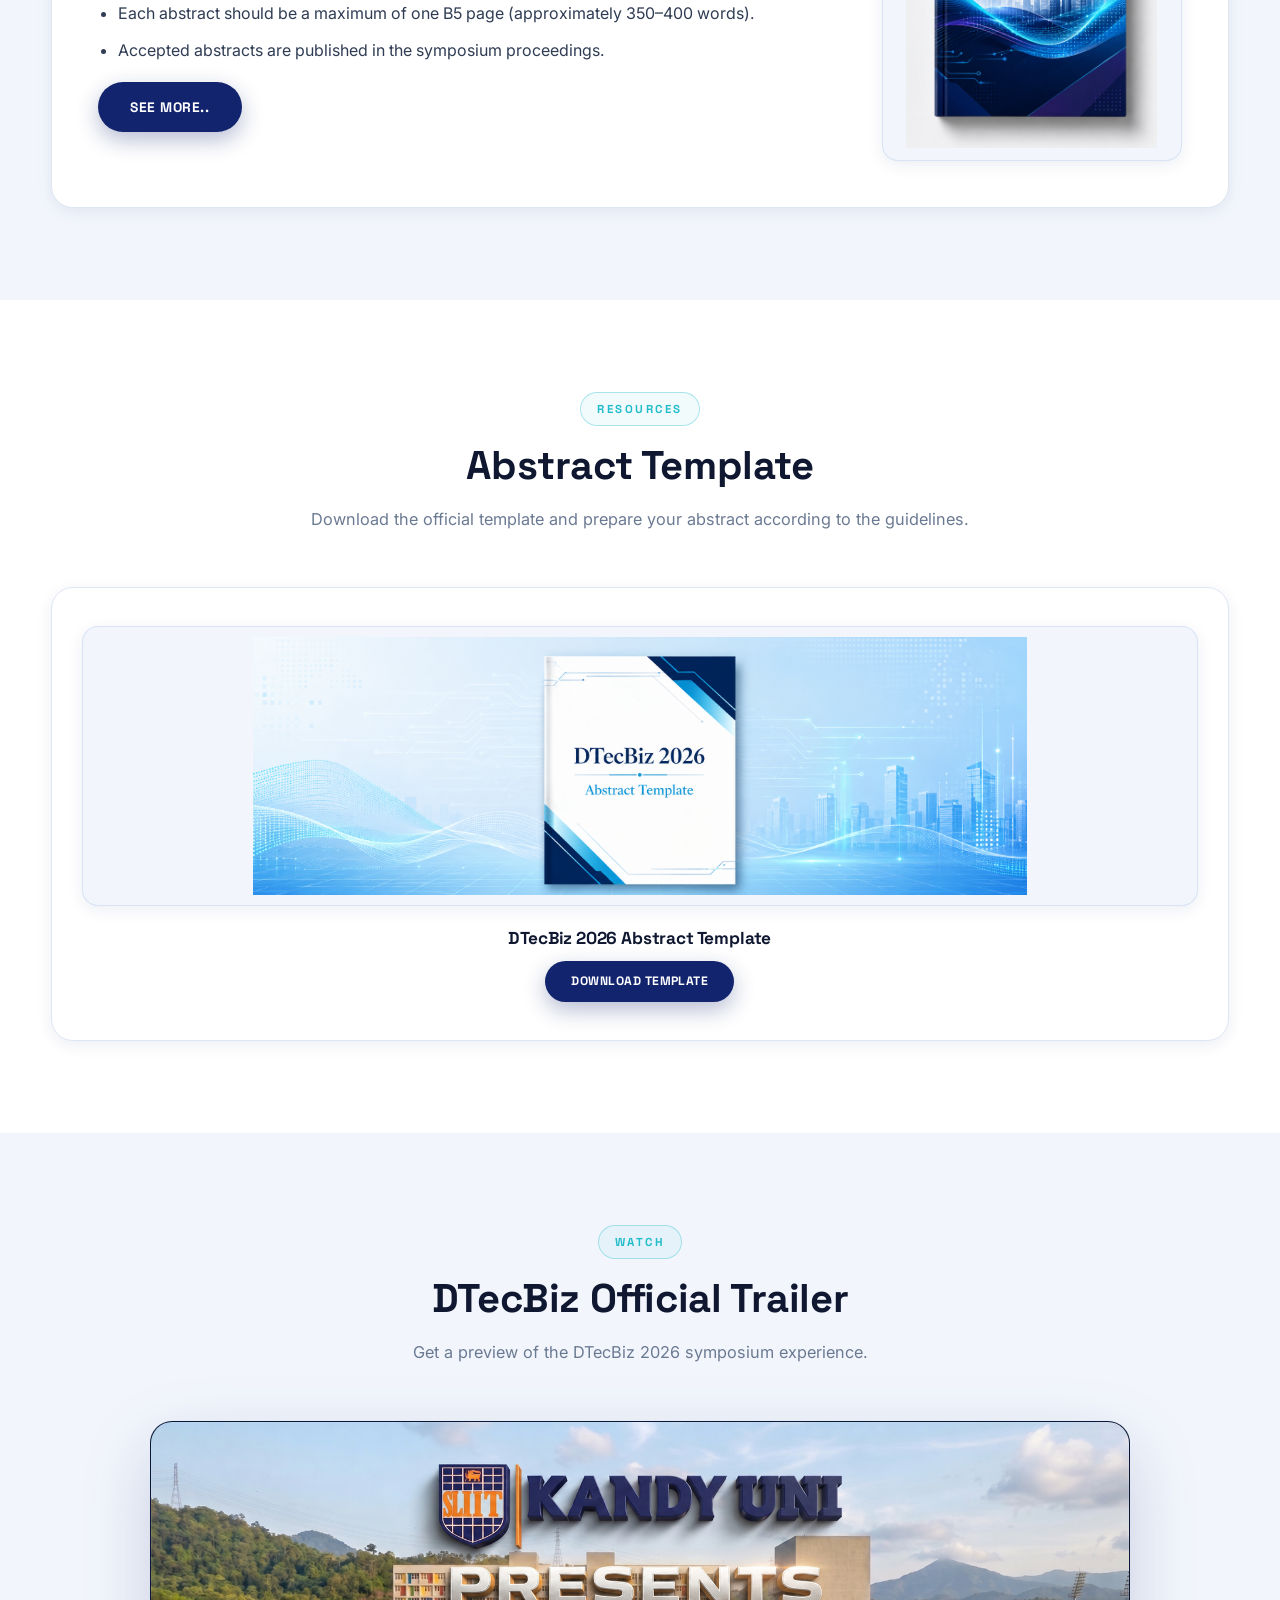
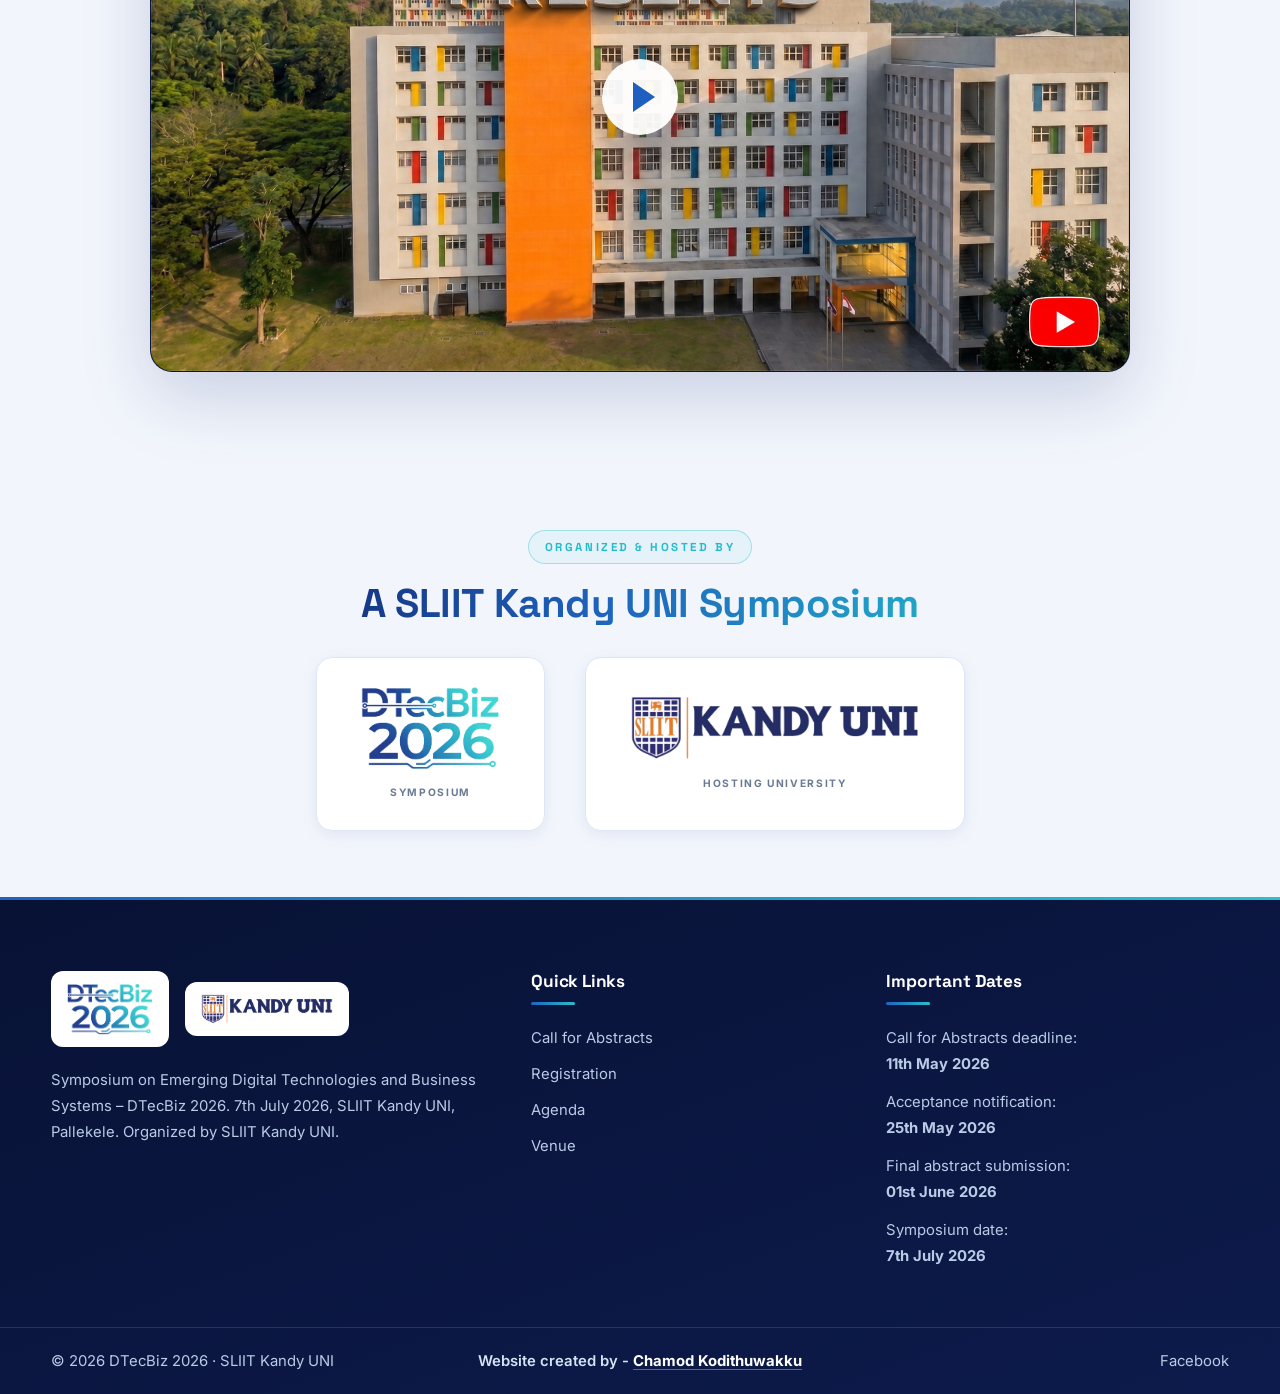
==== commit b02f3646: "Add official trailer preview" ====
--- a/index.html
+++ b/index.html
@@ -200,6 +200,20 @@
     </div>
 </section>
 
+<!-- ===== Official Trailer ===== -->
+<section class="section alt trailer-section">
+    <div class="container">
+        <div class="section-head">
+            <span class="eyebrow">Watch</span>
+            <h2>DTecBiz Official Trailer</h2>
+            <p>Get a preview of the DTecBiz 2026 symposium experience.</p>
+        </div>
+        <a class="trailer-card" href="https://www.youtube.com/watch?v=Z3-xA01LsB0" target="_blank" rel="noopener" aria-label="Watch DTecBiz Official Trailer on YouTube">
+            <img src="images/pp.png" alt="DTecBiz Official Trailer preview">
+            <span class="trailer-play" aria-hidden="true"></span>
+        </a>
+    </div>
+</section>
 <!-- ===== Organized & Hosted by ===== -->
 <section class="hostband">
     <div class="container">
--- a/css/style.css
+++ b/css/style.css
@@ -351,6 +351,61 @@
     padding: 10px;
 }
 
+/* Official trailer */
+.trailer-section {
+    overflow: hidden;
+}
+.trailer-card {
+    position: relative;
+    display: block;
+    width: min(980px, 100%);
+    aspect-ratio: 16 / 9;
+    margin: 0 auto;
+    overflow: hidden;
+    background: #050b20;
+    border: 1px solid rgba(30, 99, 189, .14);
+    border-radius: var(--radius-lg);
+    box-shadow: 0 24px 70px rgba(18, 36, 110, .18);
+}
+.trailer-card::before {
+    content: "";
+    position: absolute;
+    inset: 0;
+    pointer-events: none;
+    box-shadow: inset 0 0 0 1px rgba(255,255,255,.08);
+    z-index: 1;
+}
+.trailer-card img {
+    width: 100%;
+    height: 100%;
+    object-fit: cover;
+    transition: transform .35s ease, filter .35s ease;
+}
+.trailer-card:hover img {
+    transform: scale(1.025);
+    filter: brightness(.86);
+}
+.trailer-play {
+    position: absolute;
+    left: 50%;
+    top: 50%;
+    width: 76px;
+    height: 76px;
+    border-radius: 50%;
+    transform: translate(-50%, -50%);
+    background: rgba(255,255,255,.94);
+    box-shadow: 0 18px 45px rgba(8,18,53,.28);
+    z-index: 2;
+}
+.trailer-play::after {
+    content: "";
+    position: absolute;
+    left: 31px;
+    top: 23px;
+    border-top: 15px solid transparent;
+    border-bottom: 15px solid transparent;
+    border-left: 22px solid var(--blue);
+}
 /* Hosted-by band */
 .hostband { padding: 66px 0; background: var(--bg-soft); text-align: center; }
 .hostband .logos { display: flex; align-items: stretch; justify-content: center; gap: 40px; flex-wrap: wrap; margin-top: 28px; }
@@ -781,6 +836,8 @@
     .download-strip { max-width: 520px; margin: 0 auto; }
     .abstract-book-image { width: min(100%, 320px); margin: 0 auto; }
     .template-cover-image { width: 100%; }
+    .trailer-play { width: 58px; height: 58px; }
+    .trailer-play::after { left: 24px; top: 18px; border-top-width: 11px; border-bottom-width: 11px; border-left-width: 17px; }
     .venue-block { margin-bottom: 48px; }
     .footer-bottom-row { justify-items: flex-start; }
 }
